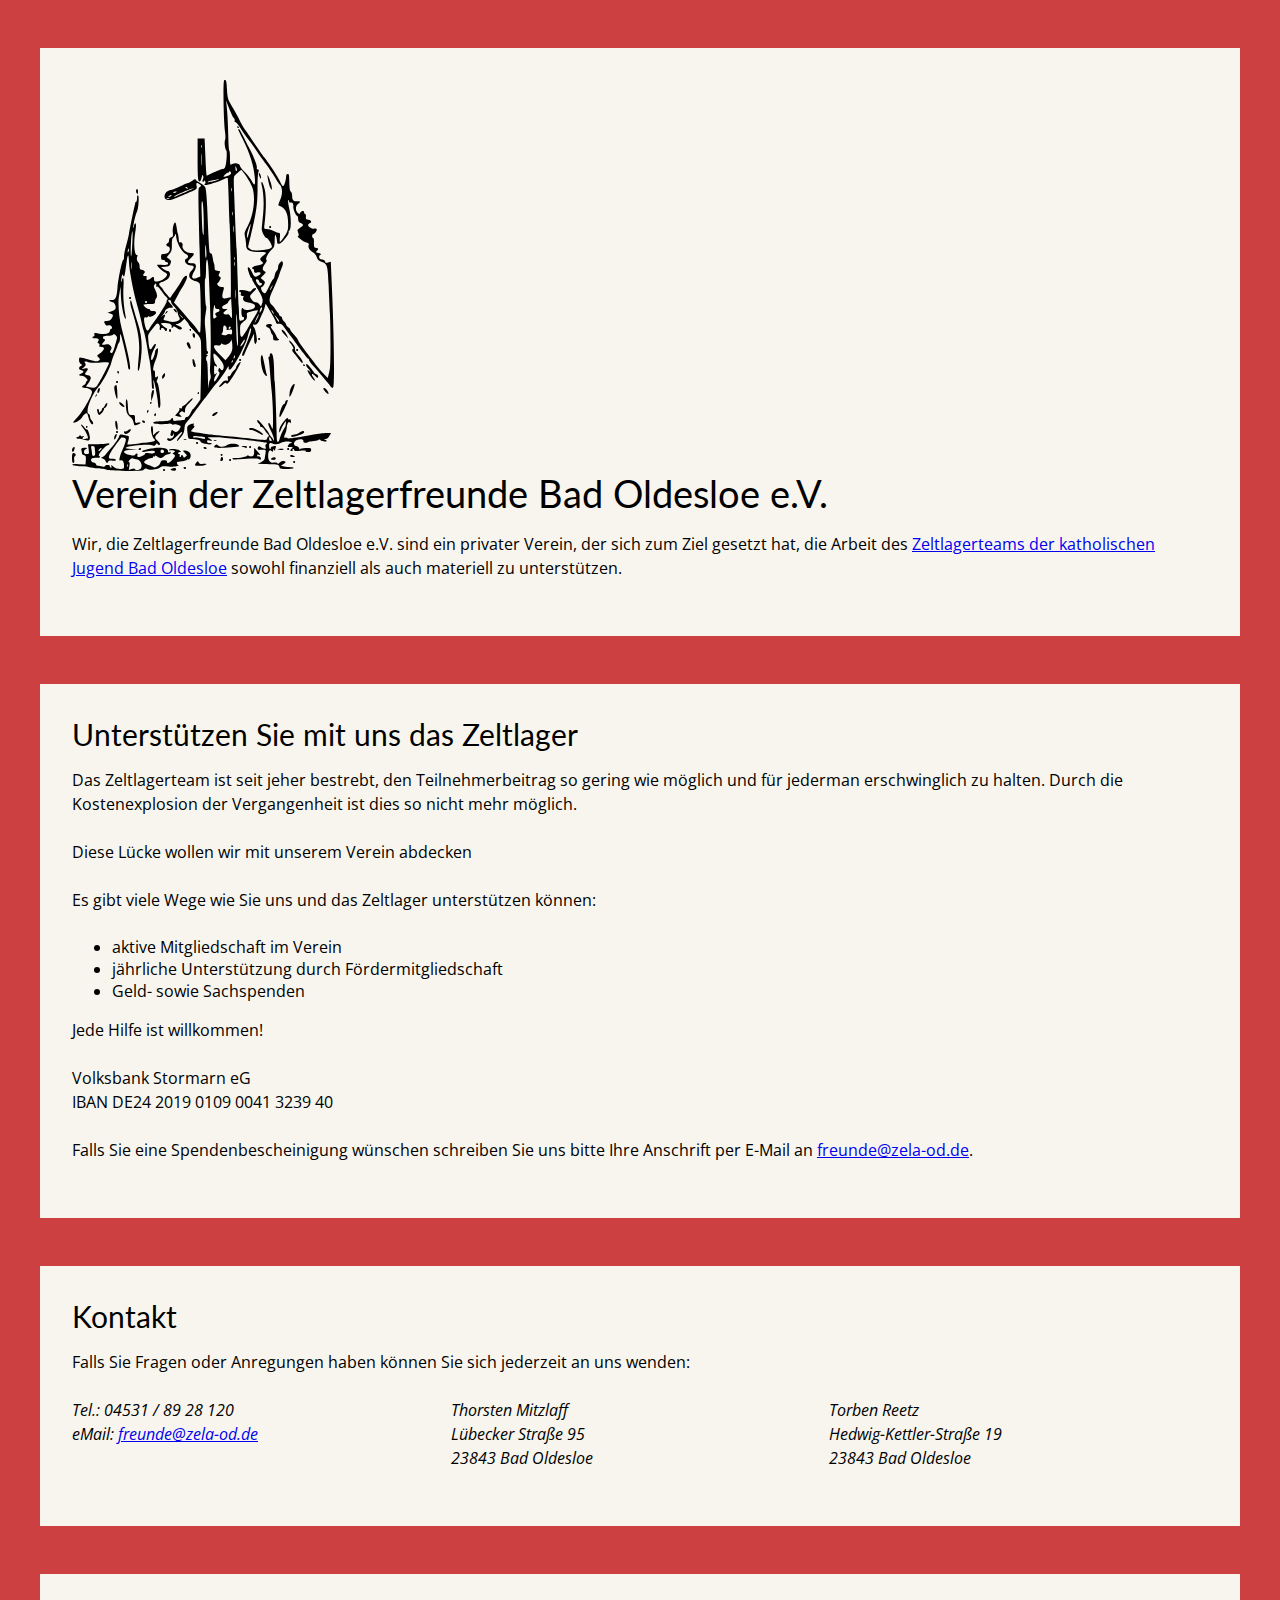
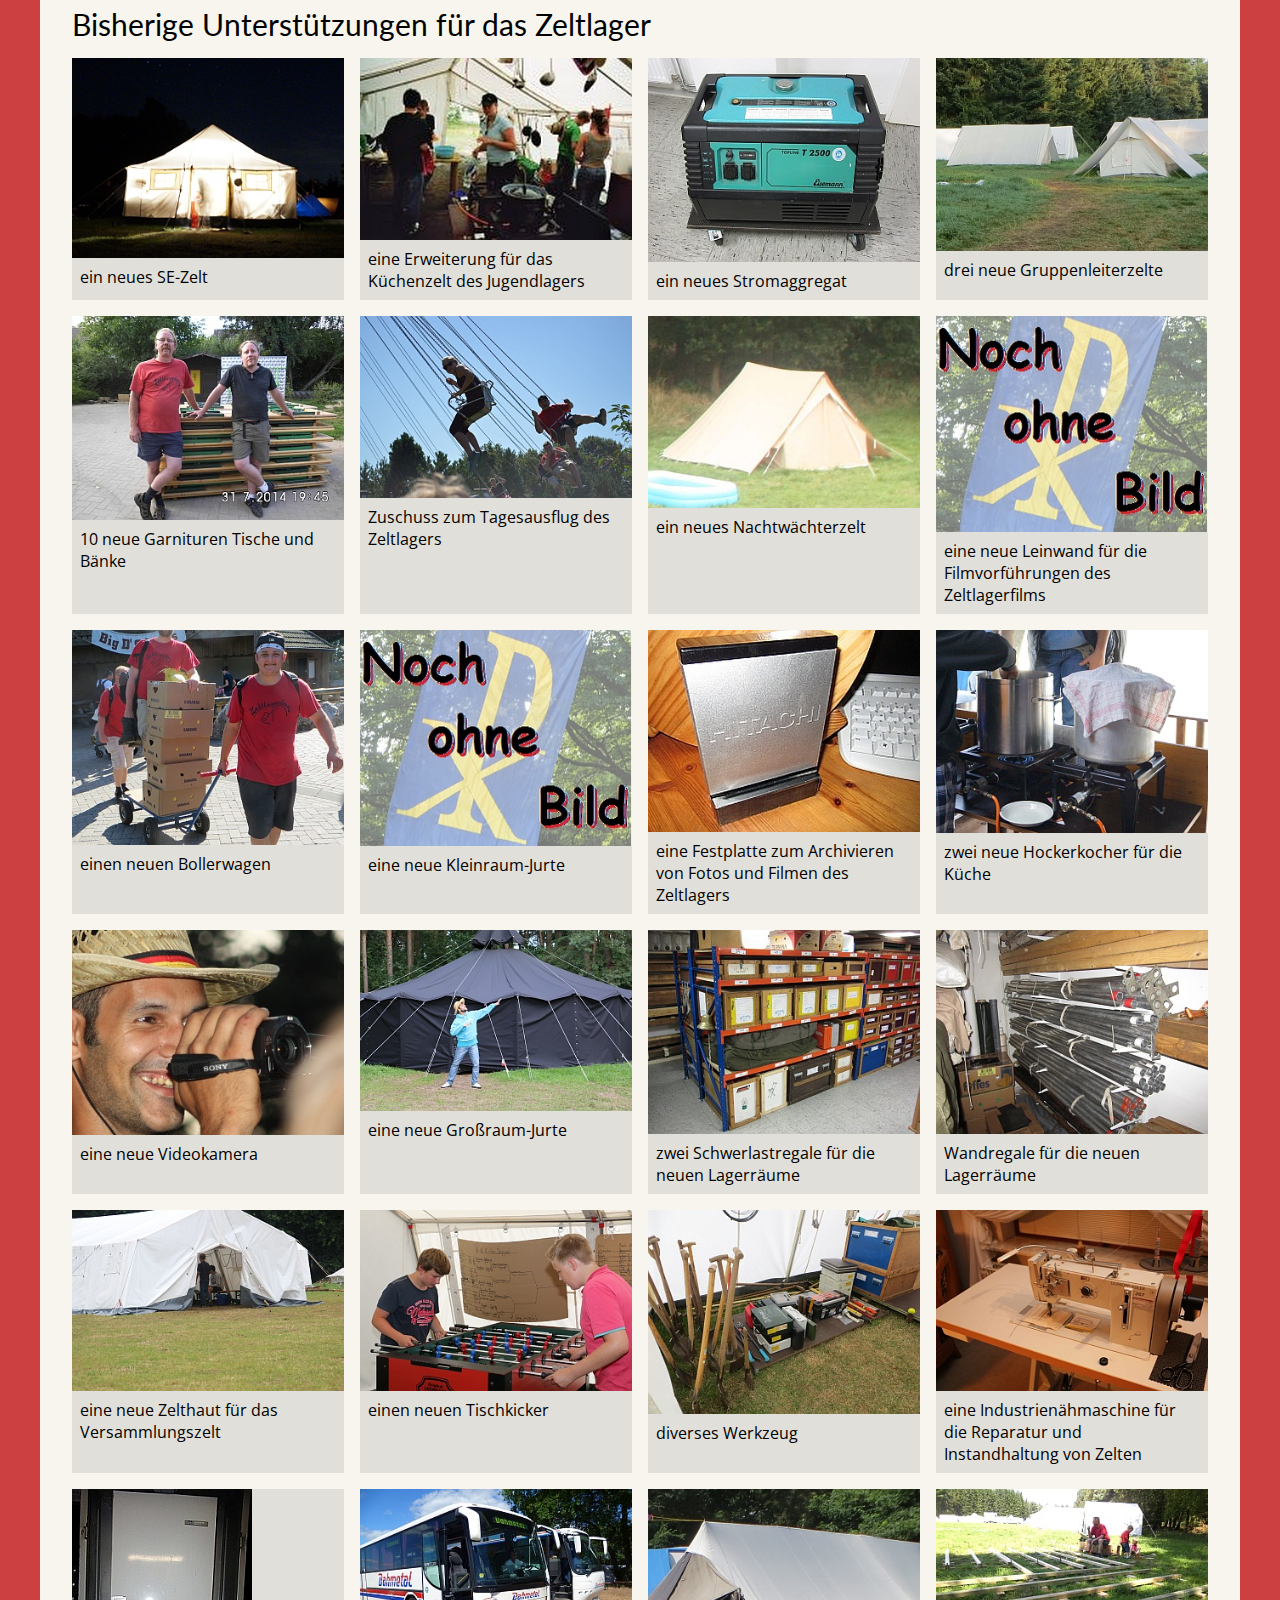
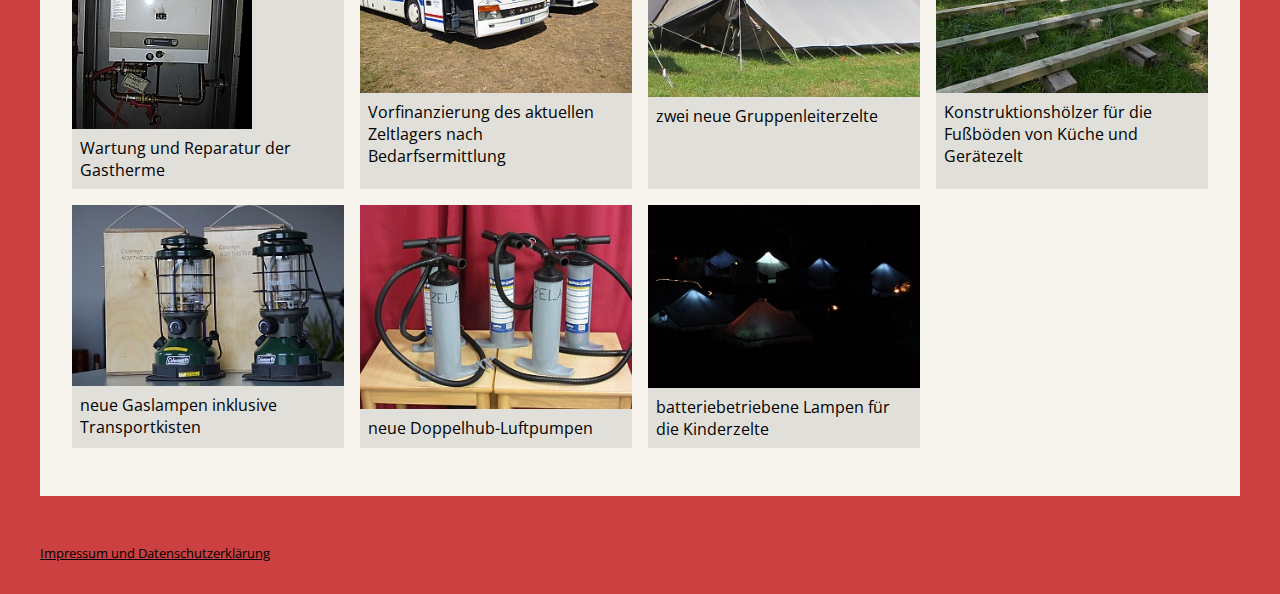
==== index.html @ 3a5fe78e "Replace impressum.php with styled html" ====
<html>
<head>
  <title>Verein der Zeltlagerfreunde</title>
  <meta charset="utf-8">
  <link rel="stylesheet" href="./styles.css">
</head>
<body>

<main>
  <header>
    <img src="logo.svg">

    <h1>Verein der Zeltlagerfreunde Bad Oldesloe e.V.</h1>

    <p>
      Wir, die Zeltlagerfreunde Bad Oldesloe e.V. sind ein privater Verein, der sich zum Ziel gesetzt hat,
      die Arbeit des <a href="https://www.zela-od.de">Zeltlagerteams der katholischen Jugend Bad Oldesloe</a>
      sowohl finanziell als auch materiell zu unterstützen.
    </p>
  </header>

  <section>
    <h2>Unterstützen Sie mit uns das Zeltlager</h2>
    <p>
      Das Zeltlagerteam ist seit jeher bestrebt, den Teilnehmerbeitrag so gering wie möglich und für jederman
      erschwinglich zu halten.
      Durch die Kostenexplosion der Vergangenheit ist dies so nicht mehr möglich.
    </p>
    <p>Diese Lücke wollen wir mit unserem Verein abdecken<p>
    <p>Es gibt viele Wege wie Sie uns und das Zeltlager unterstützen können:</p>
    <ul>
      <li>aktive Mitgliedschaft im Verein</li>
      <li>jährliche Unterstützung durch Fördermitgliedschaft</li>
      <li>Geld- sowie Sachspenden</li>
    </ul>
    <p>Jede Hilfe ist willkommen!</p>

    <p>
      Volksbank Stormarn eG<br>
      IBAN DE24 2019 0109 0041 3239 40
    </p>
    <p>
      Falls Sie eine Spendenbescheinigung wünschen schreiben Sie uns bitte Ihre Anschrift per E-Mail an
      <a href="mailto:freunde@zela-od.de">freunde@zela-od.de</a>.
    </p>
  </section>

  <section>
    <h2>Kontakt</h2>

    <p>Falls Sie Fragen oder Anregungen haben können Sie sich jederzeit an uns wenden:</p>

    <div class="kontakt">
      <address>
        Tel.: 04531 / 89 28 120<br>
        eMail: <a href="mailto:freunde@zela-od.de">freunde@zela-od.de</a>
      </address>

      <address>
        Thorsten Mitzlaff<br>
        Lübecker Straße 95<br>
        23843 Bad Oldesloe
      </address>

      <address>
        Torben Reetz<br>
        Hedwig-Kettler-Straße 19<br>
        23843 Bad Oldesloe
      </address>
    </div>
  </section>

  <section>
    <h2>Bisherige Unterstützungen für das Zeltlager</h2>

    <ul class="gallery">
      <li><img src="pics/sezelt.jpg"><figcaption>ein neues SE-Zelt</figcaption></li>
      <li><img src="pics/julakueche.jpg"><figcaption>eine Erweiterung für das Küchenzelt des Jugendlagers</figcaption></li>
      <li><img src="pics/moppel.jpg"><figcaption>ein neues Stromaggregat</figcaption></li>
      <li><img src="pics/teamerzelte.jpg"><figcaption>drei neue Gruppenleiterzelte</figcaption></li>
      <li><img src="pics/festzeltgarnituren.jpg"><figcaption>10 neue Garnituren Tische und Bänke</figcaption></li>
      <li><img src="pics/tagesausflug.jpg"><figcaption>Zuschuss zum Tagesausflug des Zeltlagers</figcaption></li>
      <li><img src="pics/loire.jpg"><figcaption>ein neues Nachtwächterzelt</figcaption></li>
      <li><img src="pics/ohnebild.jpg"><figcaption>eine neue Leinwand für die Filmvorführungen des Zeltlagerfilms</figcaption></li>
      <li><img src="pics/bollerwagen.jpg"><figcaption>einen neuen Bollerwagen</figcaption></li>
      <li><img src="pics/ohnebild.jpg"><figcaption>eine neue Kleinraum-Jurte</figcaption></li>
      <li><img src="pics/festplatte.jpg"><figcaption>eine Festplatte zum Archivieren von Fotos und Filmen des Zeltlagers</figcaption></li>
      <li><img src="pics/hockerkocher.jpg"><figcaption>zwei neue Hockerkocher für die Küche</figcaption></li>
      <li><img src="pics/videokamera.jpg"><figcaption>eine neue Videokamera</figcaption></li>
      <li><img src="pics/GRJ.jpg"><figcaption>eine neue Großraum-Jurte</figcaption></li>
      <li><img src="pics/schwerlastregal.jpg"><figcaption>zwei Schwerlastregale für die neuen Lagerräume</figcaption></li>
      <li><img src="pics/wandregal.jpg"><figcaption>Wandregale für die neuen Lagerräume</figcaption></li>
      <li><img src="pics/versammlungszelt.jpg"><figcaption>eine neue Zelthaut für das Versammlungszelt</figcaption></li>
      <li><img src="pics/kicker.jpg"><figcaption>einen neuen Tischkicker</figcaption></li>
      <li><img src="pics/werkzeug.jpg"><figcaption>diverses Werkzeug</figcaption></li>
      <li><img src="pics/naehmaschine.jpg"><figcaption>eine Industrienähmaschine für die Reparatur und Instandhaltung von Zelten</figcaption></li>
      <li><img src="pics/therme.jpg"><figcaption>Wartung und Reparatur der Gastherme</figcaption></li>
      <li><img src="pics/finanzierung.jpg"><figcaption>Vorfinanzierung des aktuellen Zeltlagers nach Bedarfsermittlung</figcaption></li>
      <li><img src="pics/teamerzelte2.jpg"><figcaption>zwei neue Gruppenleiterzelte</figcaption></li>
      <li><img src="pics/kanthoelzer.jpg"><figcaption>Konstruktionshölzer für die Fußböden von Küche und Gerätezelt</figcaption></li>
      <li><img src="pics/northstar.jpg"><figcaption>neue Gaslampen inklusive Transportkisten</figcaption></li>
      <li><img src="pics/doppelhub.jpg"><figcaption>neue Doppelhub-Luftpumpen</figcaption></li>
      <li><img src="pics/nacht.jpg"><figcaption>batteriebetriebene Lampen für die Kinderzelte</figcaption></li>
    </ul>
  </section>
</main>

<footer>
  <small>
    <a href="impressum.html">Impressum und Datenschutzerklärung</a>
  </small>
</footer>
</body>
</html>
---- styles.css ----
@import url('https://fonts.googleapis.com/css2?family=Lato&family=Open+Sans&display=swap');

:root {
  --BASE-FONT-MEASURE: 16;
  --BASE-FONT-PX: calc(var(--BASE-FONT-MEASURE) * 1px);
  --BASE-FONT-REM: 1rem;
  --MAX-SITE-WIDTH: 1200;
  --MAX-SITE-WIDTH-REM: calc((var(--MAX-SITE-WIDTH) / var(--BASE-FONT-MEASURE)) * 1rem);
}

html {
  font-size: var(--BASE-FONT-PX);
}

body {
  font-family: 'Open Sans', sans-serif;
  font-size: var(--BASE-FONT-REM);
  max-width: var(--MAX-SITE-WIDTH-REM);
  margin: 0 auto;
  padding: 0 1rem;
  background-color: #cc4041;
  margin-top: 3rem;
}

main {
  margin-bottom: 3rem;
}

h1 {
  font-family: Lato, sans-serif;
  font-size: calc((38 / var(--BASE-FONT-MEASURE)) * 1rem);
  margin-top: 0;
  margin-bottom: 1rem;
  line-height: 1.2;
  font-weight: 400;
}

h2 {
  font-family: Lato, sans-serif;
  font-size: calc((30 / var(--BASE-FONT-MEASURE)) * 1rem);
  margin-top: 0;
  margin-bottom: 1rem;
  line-height: 1.2;
  font-weight: 400;
}

h3 {
  font-family: Lato, sans-serif;
  font-size: calc((26 / var(--BASE-FONT-MEASURE)) * 1rem);
  margin-top: 0;
  margin-bottom: 1rem;
  line-height: 1.2;
  font-weight: 400;
}

h4 {
  font-family: Lato, sans-serif;
  font-size: calc((22 / var(--BASE-FONT-MEASURE)) * 1rem);
  margin-top: 0;
  margin-bottom: 1rem;
  line-height: 1.2;
  font-weight: 400;
}

h5 {
  font-family: Lato, sans-serif;
  font-size: calc((18 / var(--BASE-FONT-MEASURE)) * 1rem);
  margin-top: 0;
  margin-bottom: 1rem;
  line-height: 1.2;
  font-weight: 400;
}

h6 {
  font-family: Lato, sans-serif;
  font-size: var(--BASE-FONT-REM);
  margin-top: 0;
  margin-bottom: 1rem;
  line-height: 1.2;
  font-weight: 400;
}

p {
  margin-bottom: 1.5rem;
  line-height: 1.5rem;
}

address {
  margin-bottom: 1.5rem;
  line-height: 1.5rem;
}

header {
  background-color: #f7f5ee;
  padding: 2rem;
  margin-top: 3rem;
  margin-bottom: 3rem;
}

section {
  background-color: #f7f5ee;
  padding: 2rem;
  margin-bottom: 3rem;
}

.kontakt {
  display: grid;
  grid-template-columns: repeat(auto-fit, minmax(240px, 1fr));
}

footer {
  margin-bottom: 2rem;
}

footer a {
  color: black;
}

.gallery {
  display: grid;
  grid-template-columns: repeat(auto-fit, minmax(240px, 1fr));
  gap: 1rem;
  padding: 0;
}

.gallery li {
  max-width: 320px;
  list-style: none;
  background-color: #e0dfd9;
}

.gallery img {
  max-width: 100%;
}

.gallery figcaption {
  padding: 0.5rem;
}
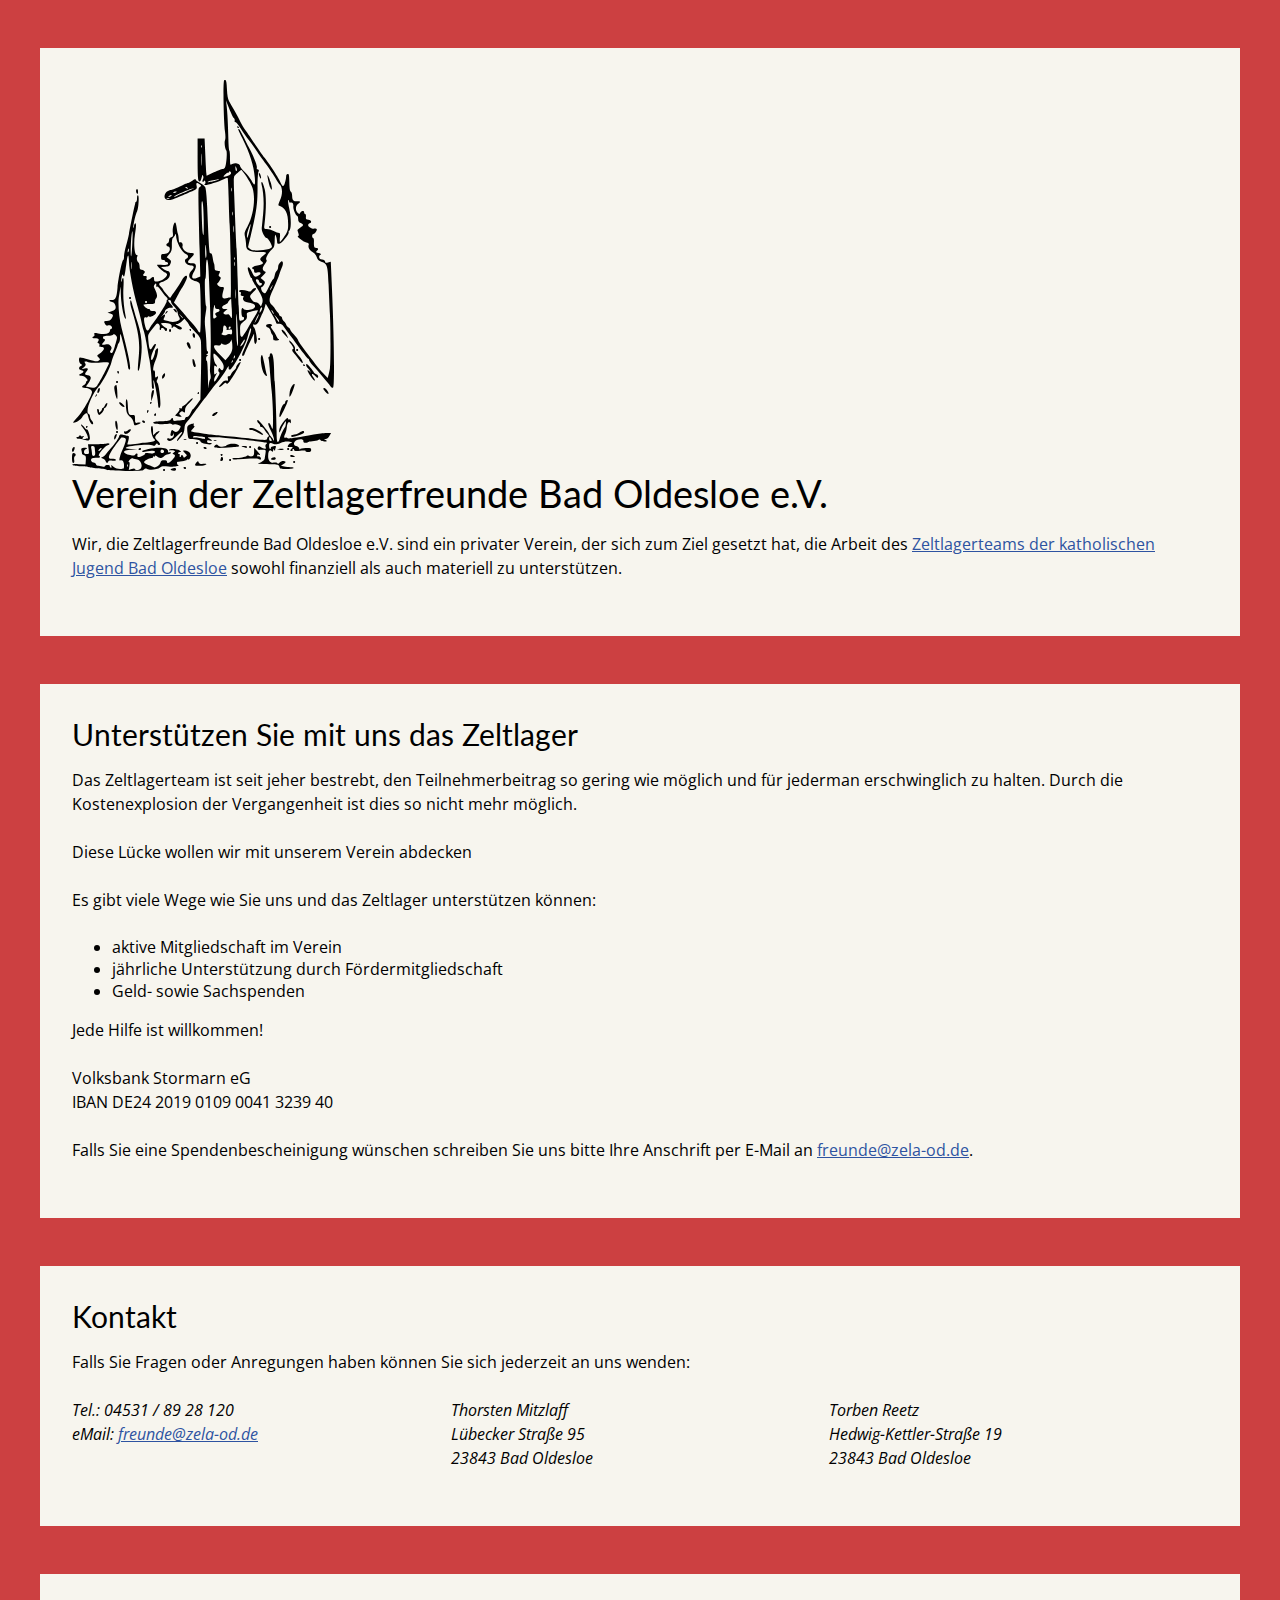
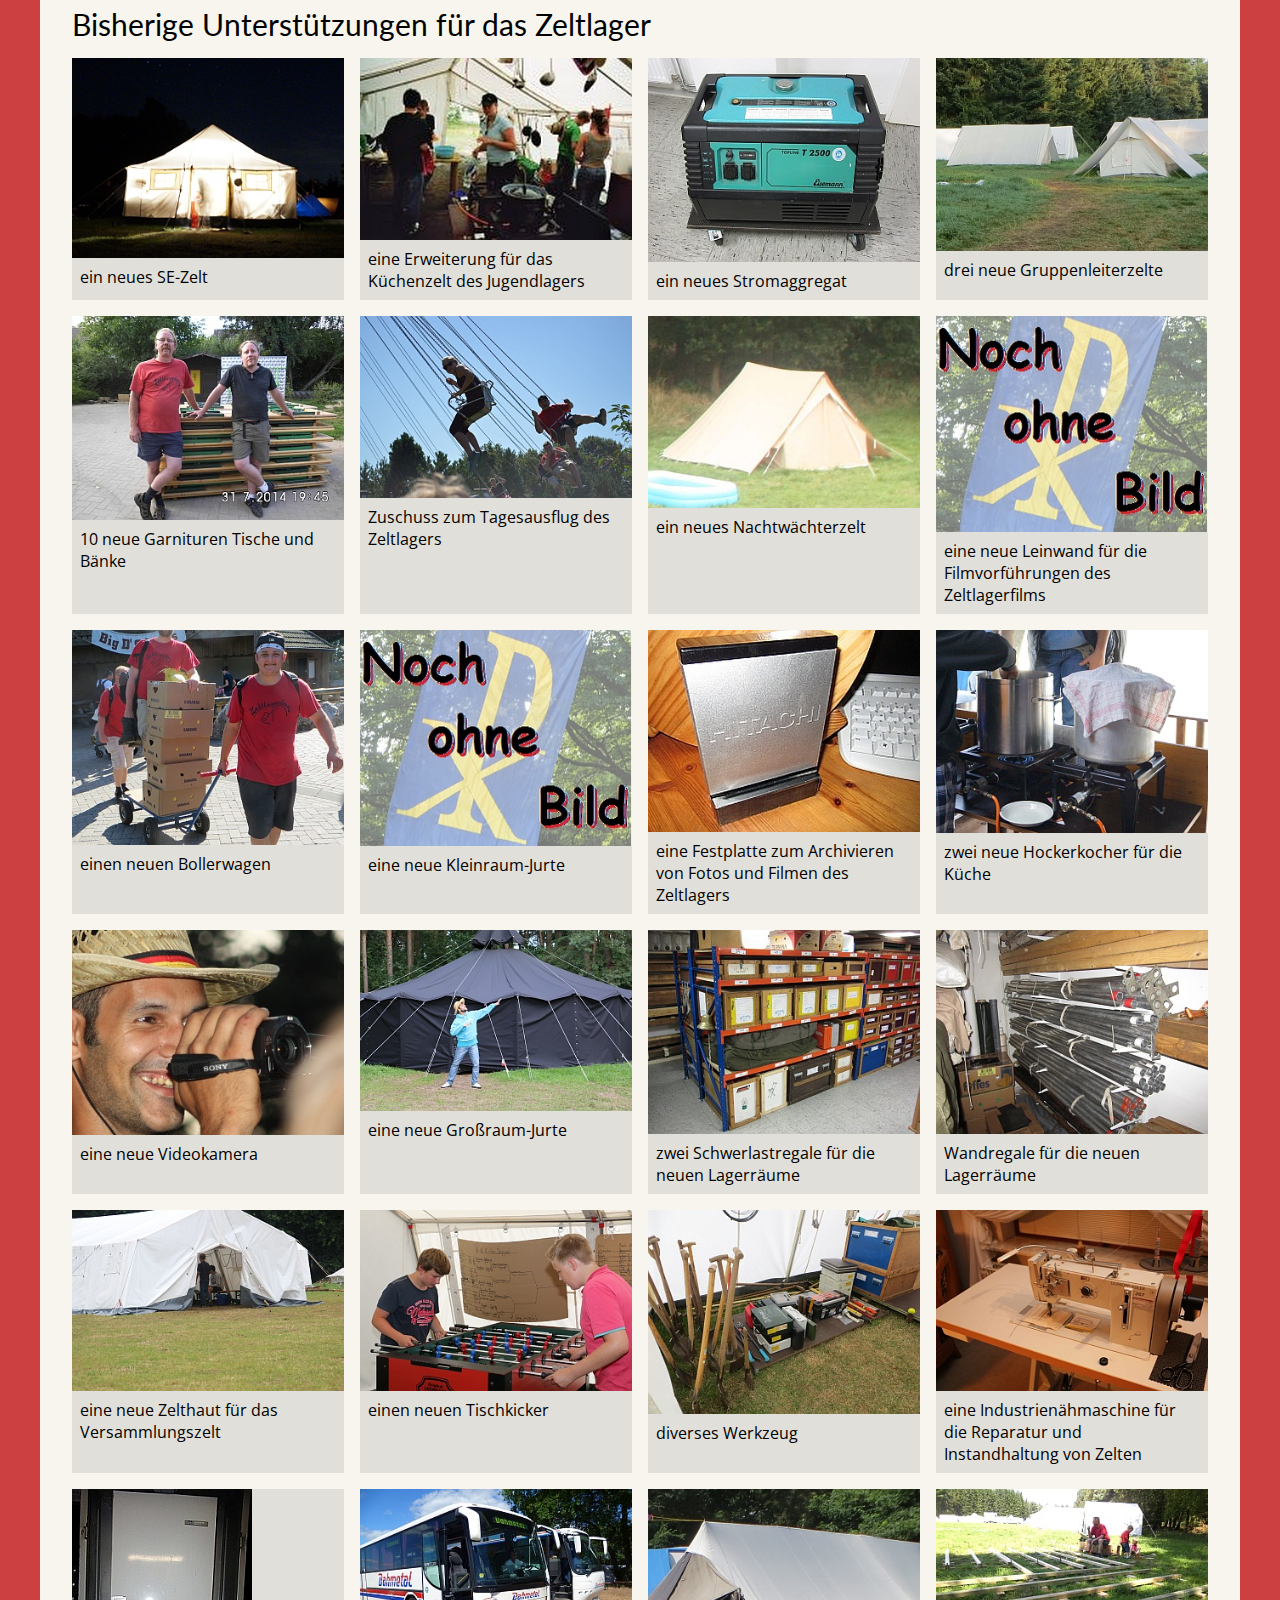
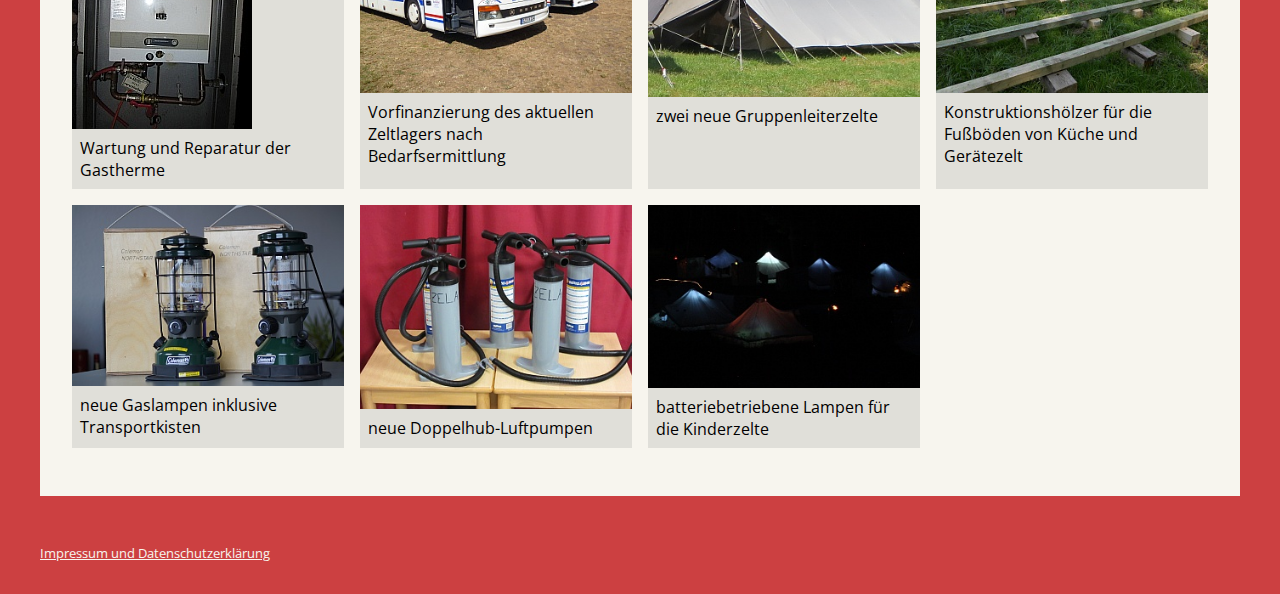
==== commit 9f66a573: "address accessibility issues" ====
--- a/index.html
+++ b/index.html
@@ -1,4 +1,4 @@
-<html>
+<html lang="de">
 <head>
   <title>Verein der Zeltlagerfreunde</title>
   <meta charset="utf-8">
@@ -8,7 +8,7 @@
 
 <main>
   <header>
-    <img src="logo.svg">
+    <img src="logo.svg" alt="Zeichnung eines Zeltlagers mit Kreuz">
 
     <h1>Verein der Zeltlagerfreunde Bad Oldesloe e.V.</h1>
 
--- a/styles.css
+++ b/styles.css
@@ -85,6 +85,10 @@
   line-height: 1.5rem;
 }
 
+a {
+  color: #2e53a1;
+}
+
 address {
   margin-bottom: 1.5rem;
   line-height: 1.5rem;
@@ -113,7 +117,7 @@
 }
 
 footer a {
-  color: black;
+  color: #f7f5ee;
 }
 
 .gallery {
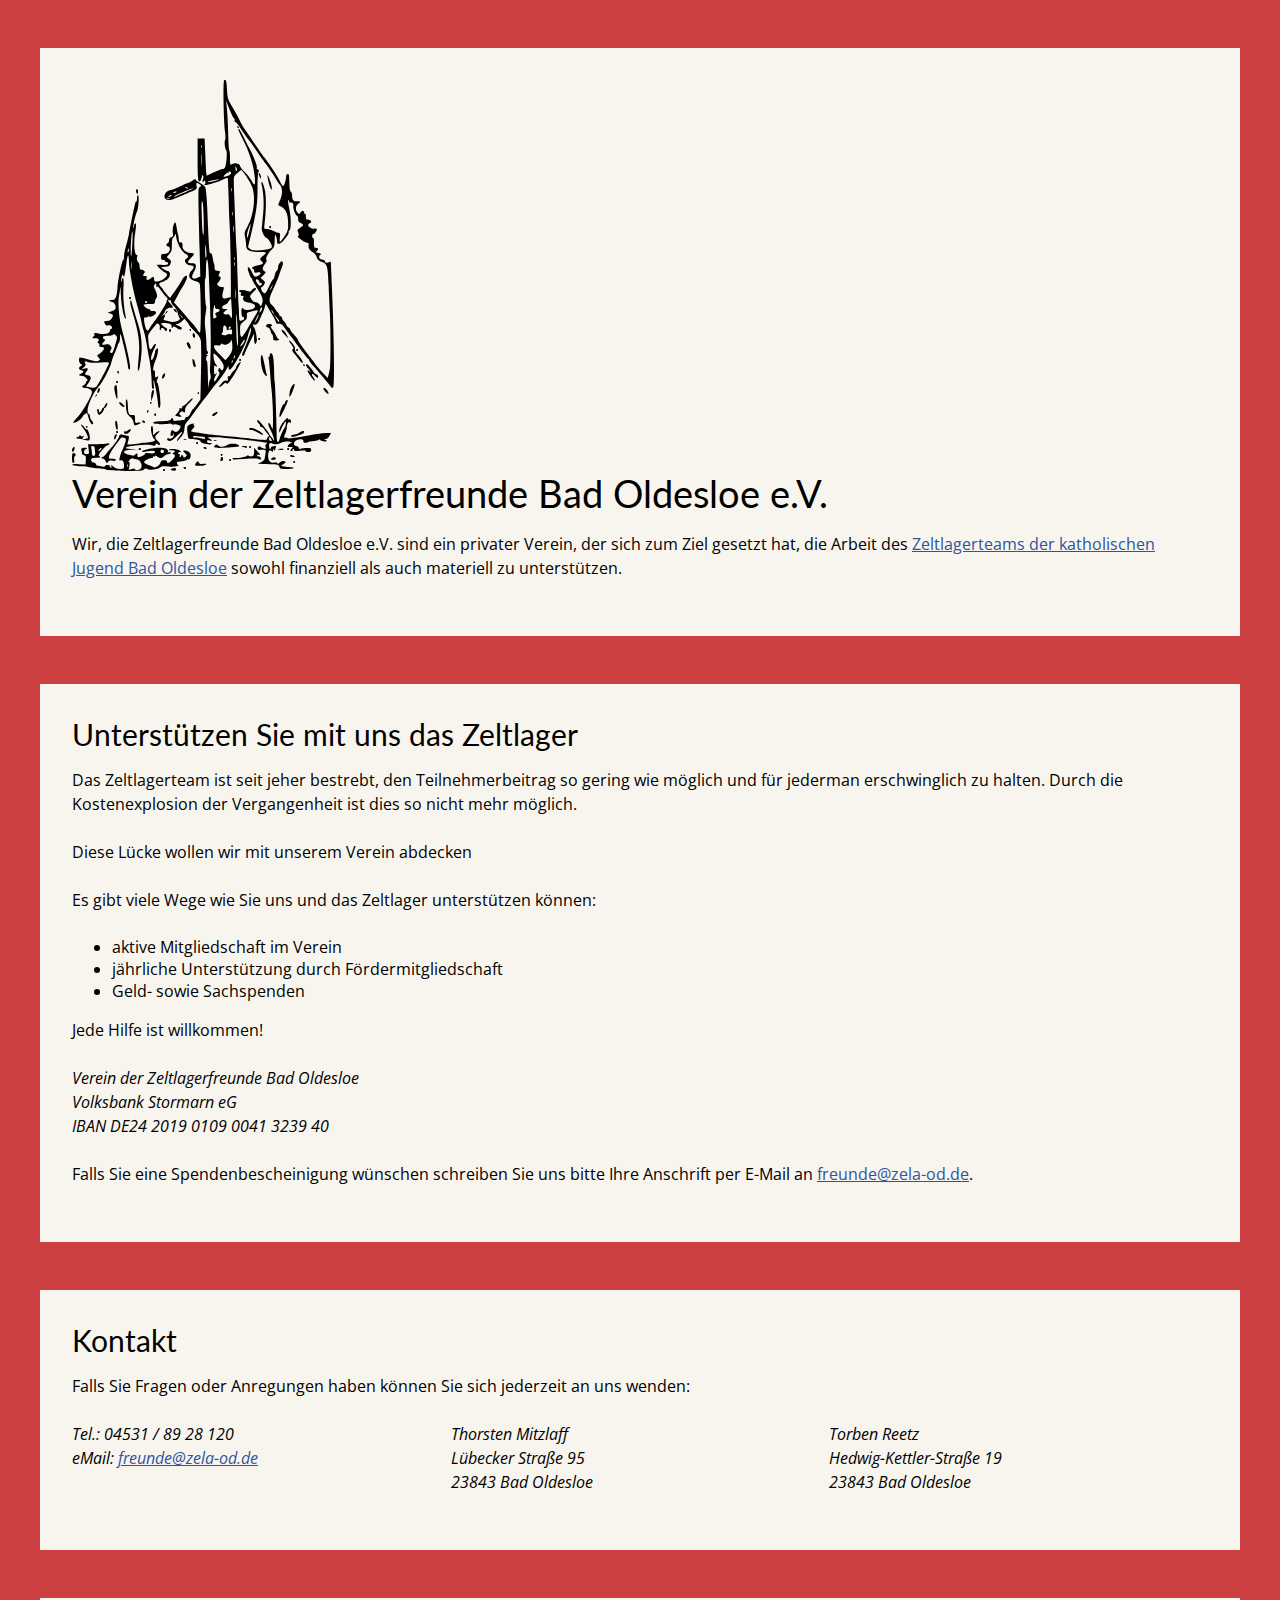
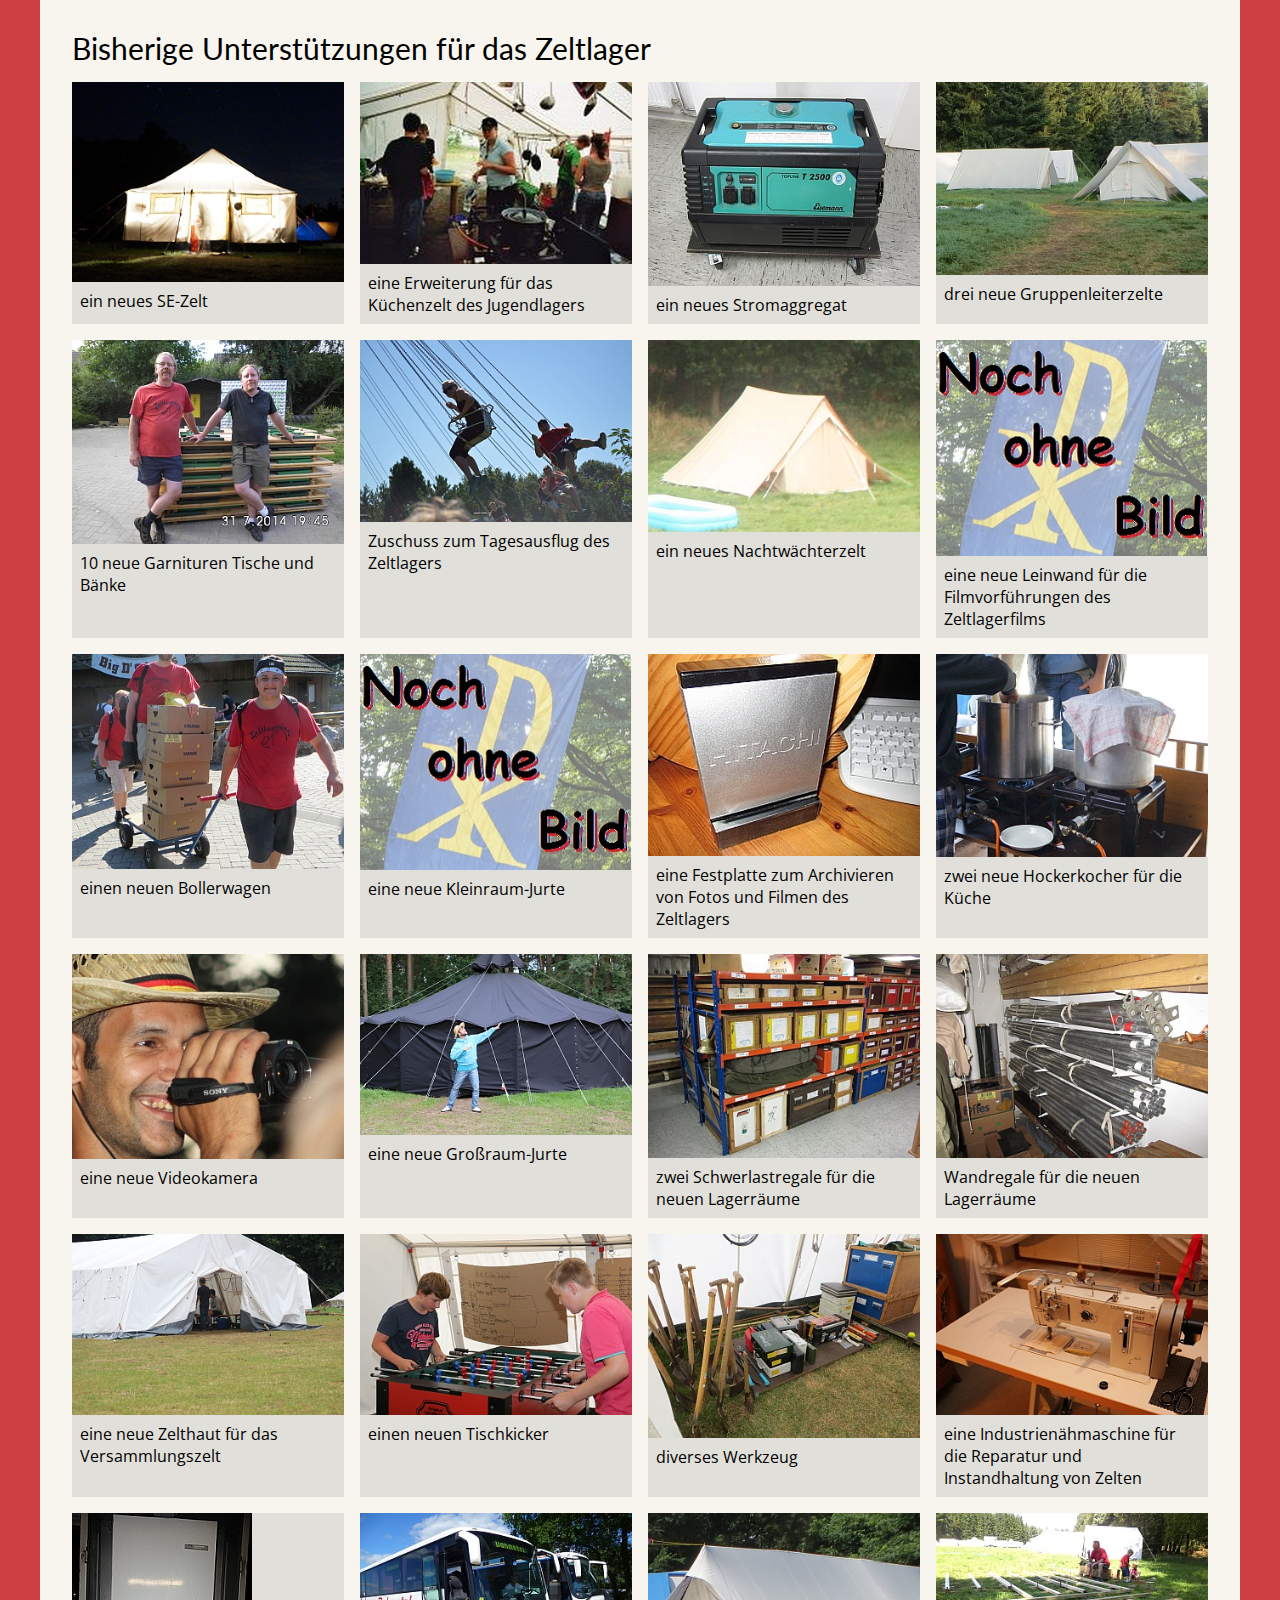
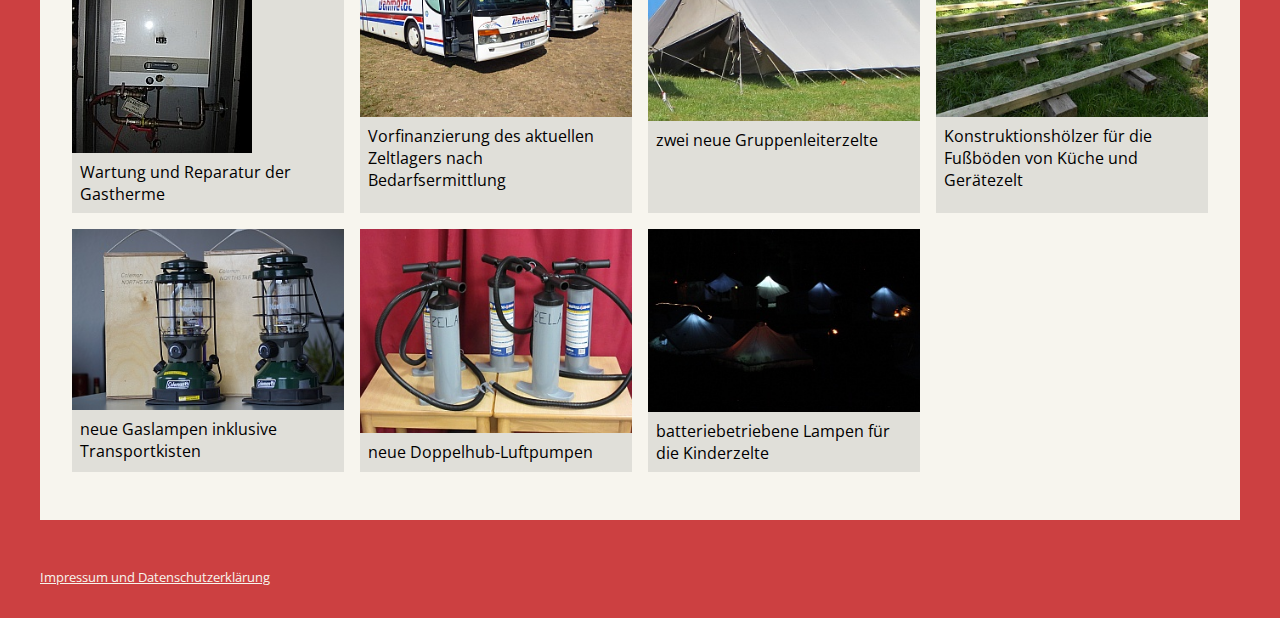
==== commit 7aad0336: "Name für Kontoverbindung" ====
--- a/index.html
+++ b/index.html
@@ -35,10 +35,11 @@
     </ul>
     <p>Jede Hilfe ist willkommen!</p>
 
-    <p>
+    <address>
+      Verein der Zeltlagerfreunde Bad Oldesloe<br>
       Volksbank Stormarn eG<br>
       IBAN DE24 2019 0109 0041 3239 40
-    </p>
+    </address>
     <p>
       Falls Sie eine Spendenbescheinigung wünschen schreiben Sie uns bitte Ihre Anschrift per E-Mail an
       <a href="mailto:freunde@zela-od.de">freunde@zela-od.de</a>.
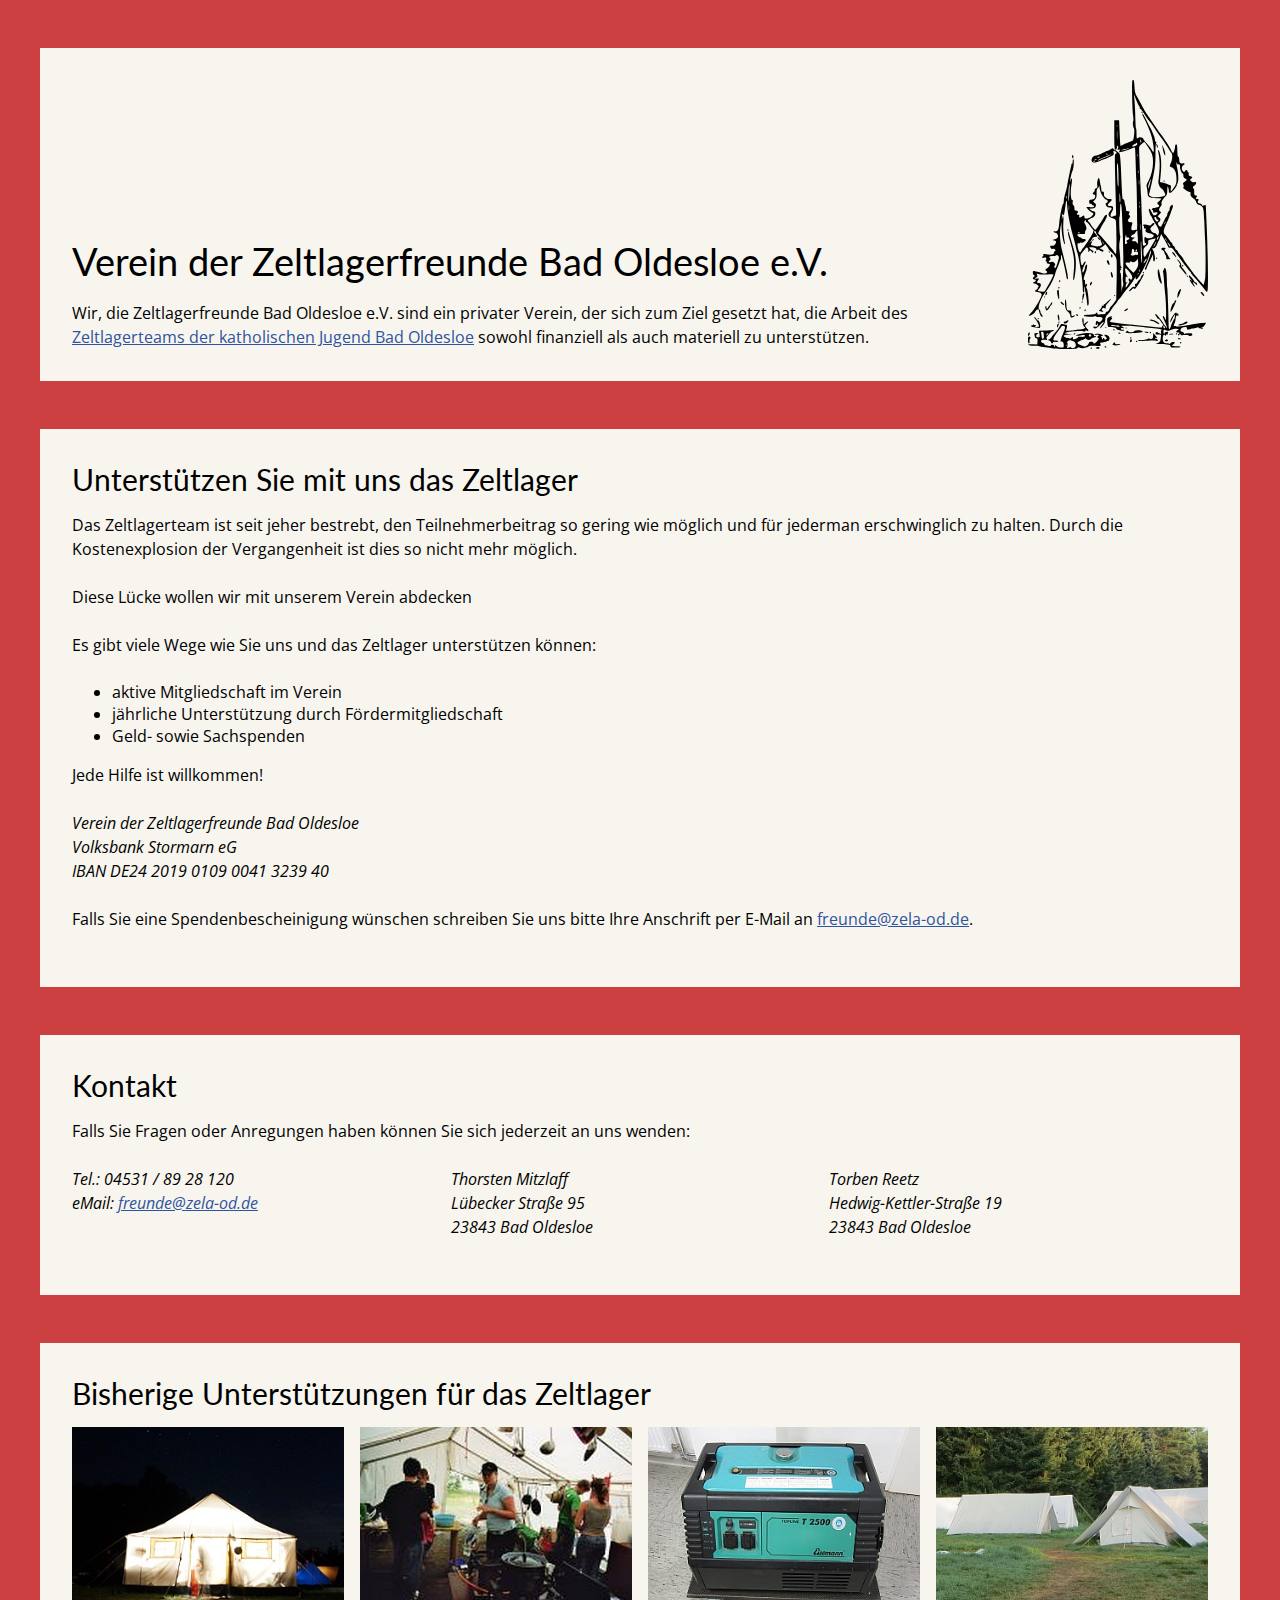
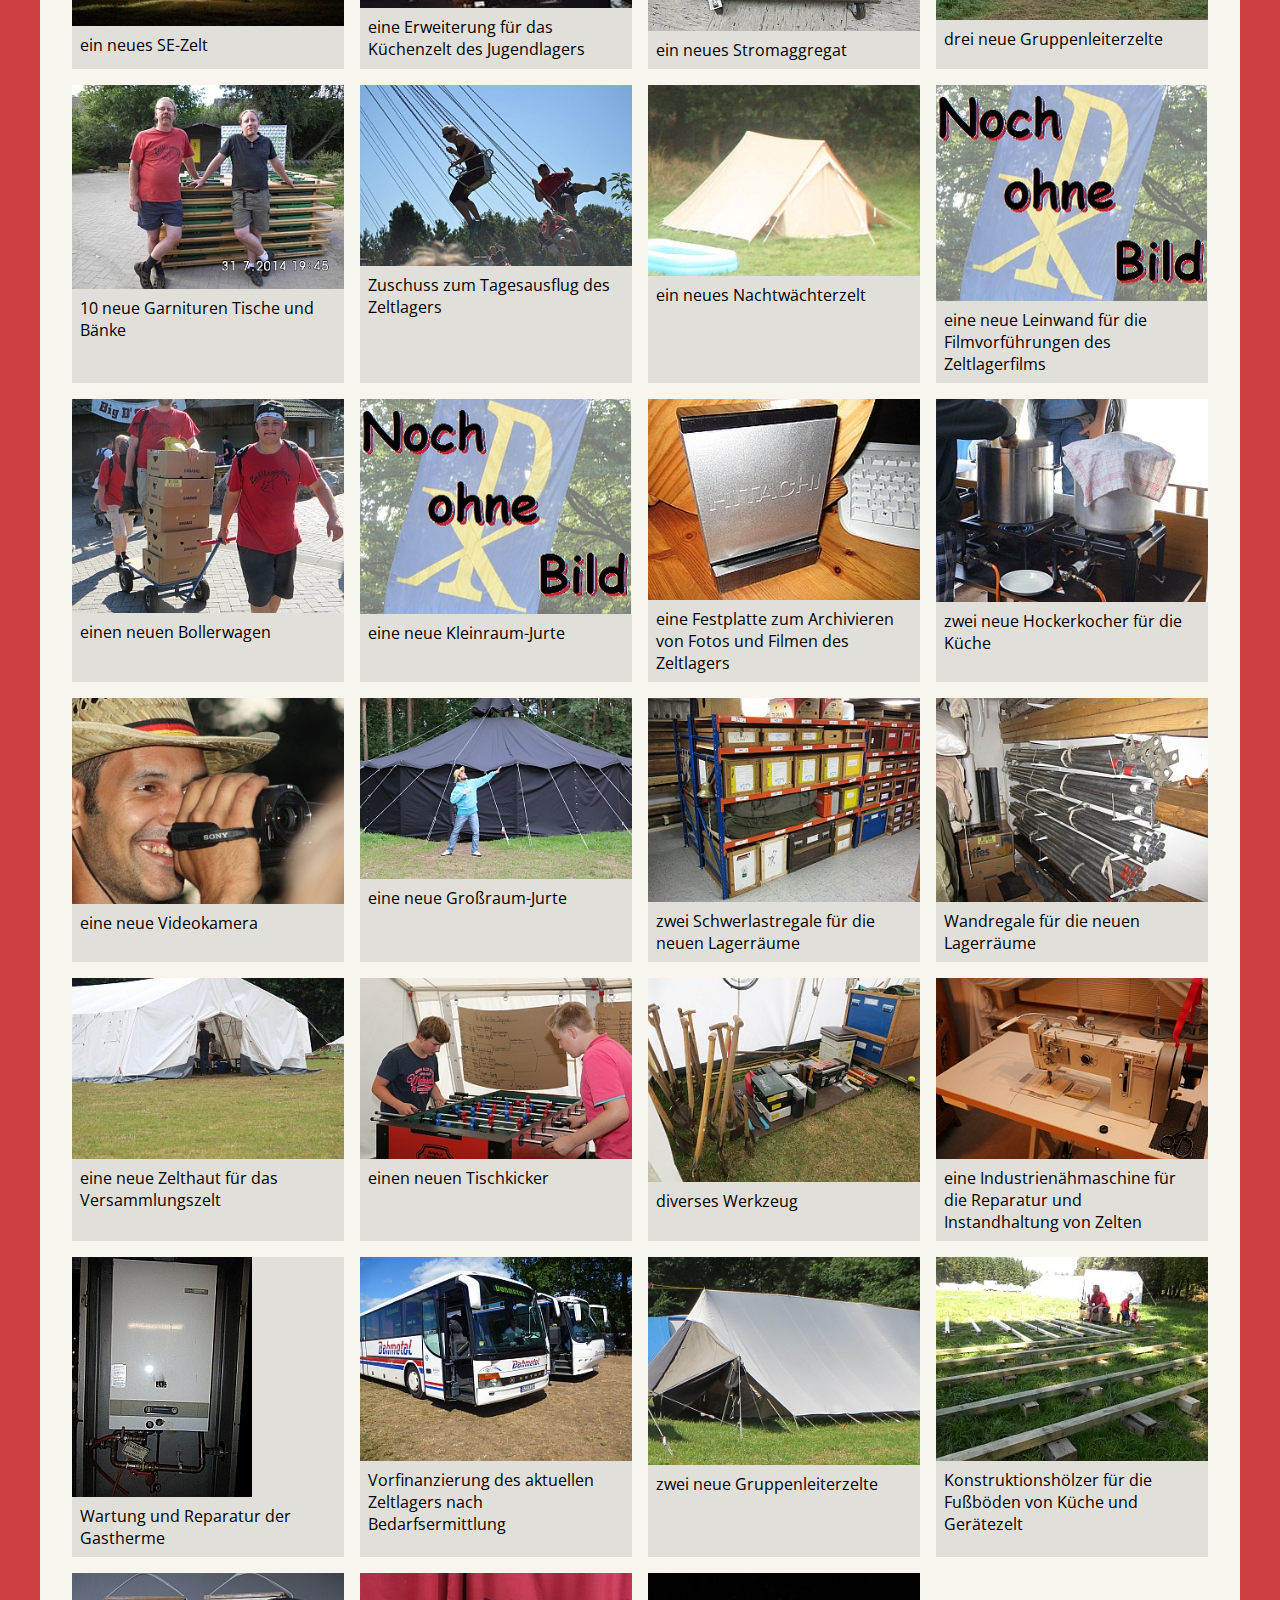
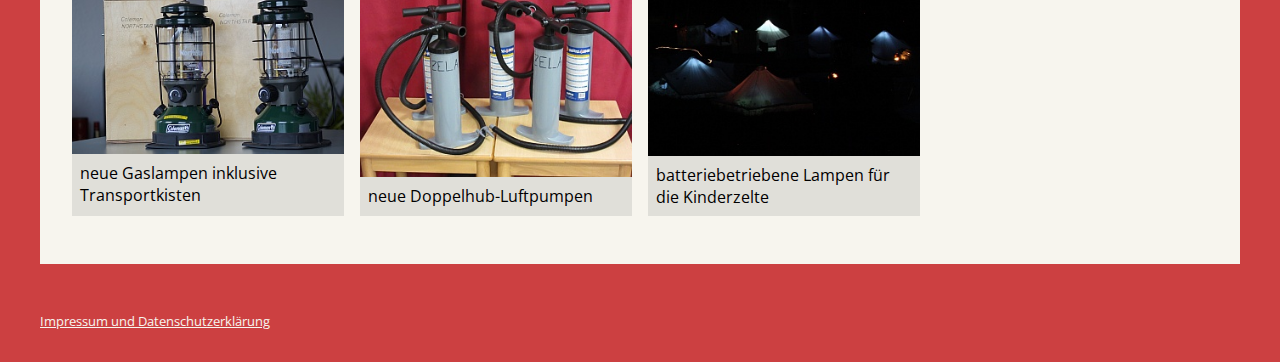
==== commit afbc81ab: "style header to arrange text and logo" ====
--- a/index.html
+++ b/index.html
@@ -8,8 +8,8 @@
 
 <main>
   <header>
-    <img src="logo.svg" alt="Zeichnung eines Zeltlagers mit Kreuz">
 
+    <div>
     <h1>Verein der Zeltlagerfreunde Bad Oldesloe e.V.</h1>
 
     <p>
@@ -17,6 +17,9 @@
       die Arbeit des <a href="https://www.zela-od.de">Zeltlagerteams der katholischen Jugend Bad Oldesloe</a>
       sowohl finanziell als auch materiell zu unterstützen.
     </p>
+
+    </div>
+    <img src="logo.svg" alt="Zeichnung eines Zeltlagers mit Kreuz">
   </header>
 
   <section>
--- a/styles.css
+++ b/styles.css
@@ -97,8 +97,32 @@
 header {
   background-color: #f7f5ee;
   padding: 2rem;
-  margin-top: 3rem;
   margin-bottom: 3rem;
+  display: flex;
+}
+
+header img {
+  height: 100%;
+  max-height: 30vh;
+  min-width: 20vh;
+  margin-left: 2rem;
+}
+
+@media (max-width: 625px) {
+  header img {
+    visibility: hidden;
+    width: 0;
+    min-width: 0;
+    height: 0;
+  }
+}
+
+header div {
+  align-self: end;
+}
+
+header p {
+  margin: 0;
 }
 
 section {
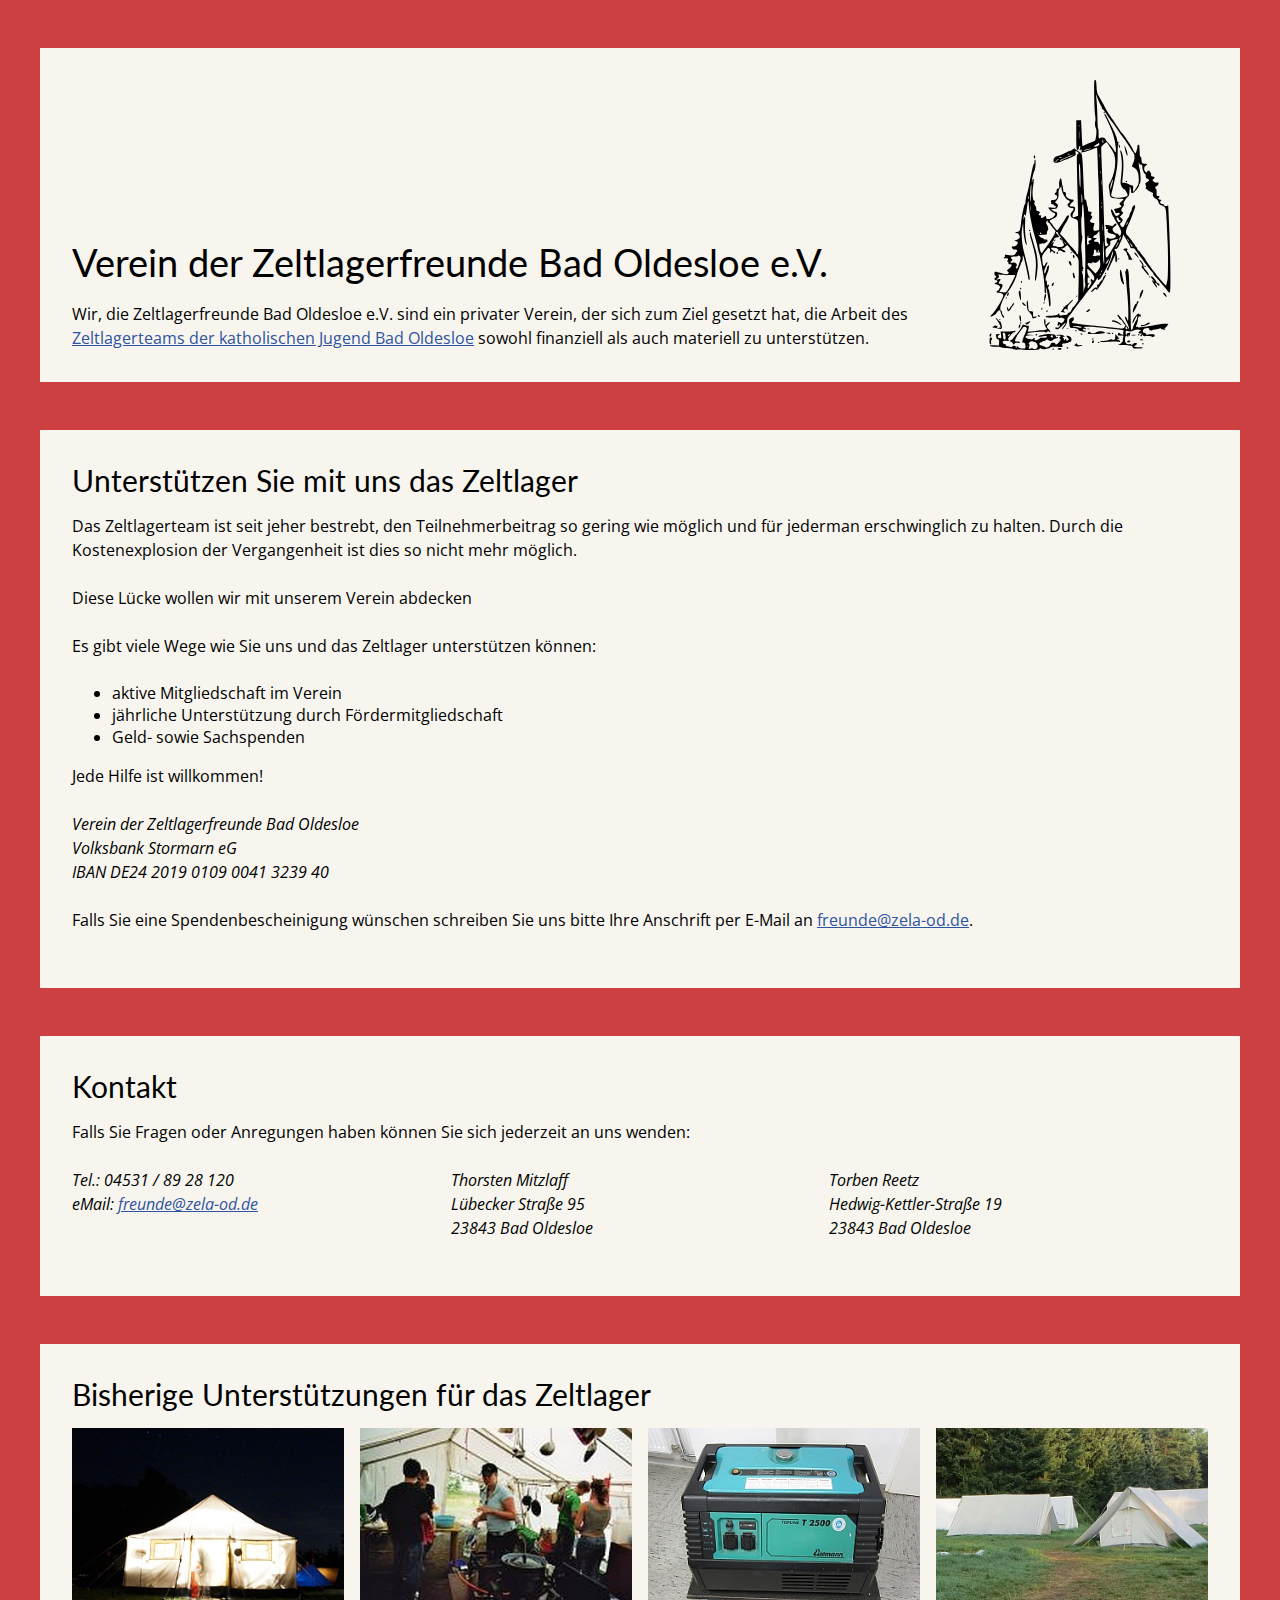
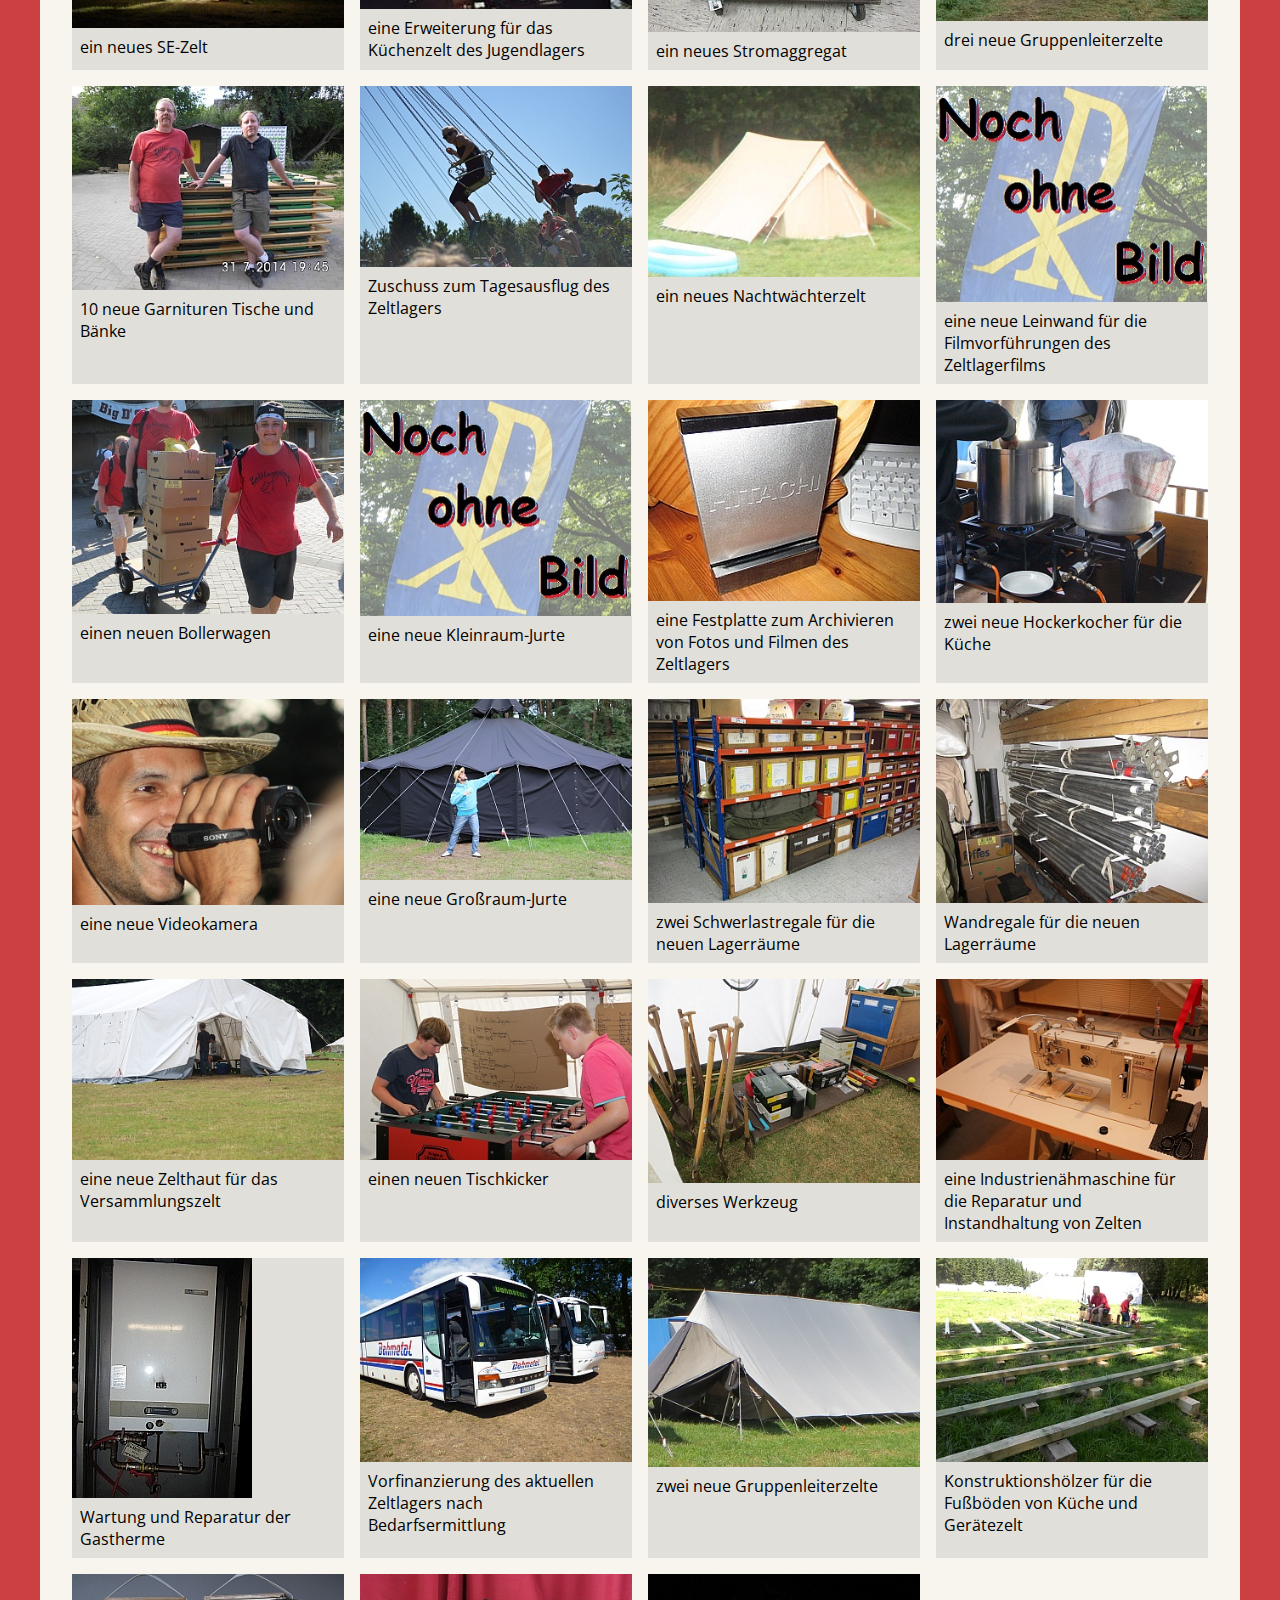
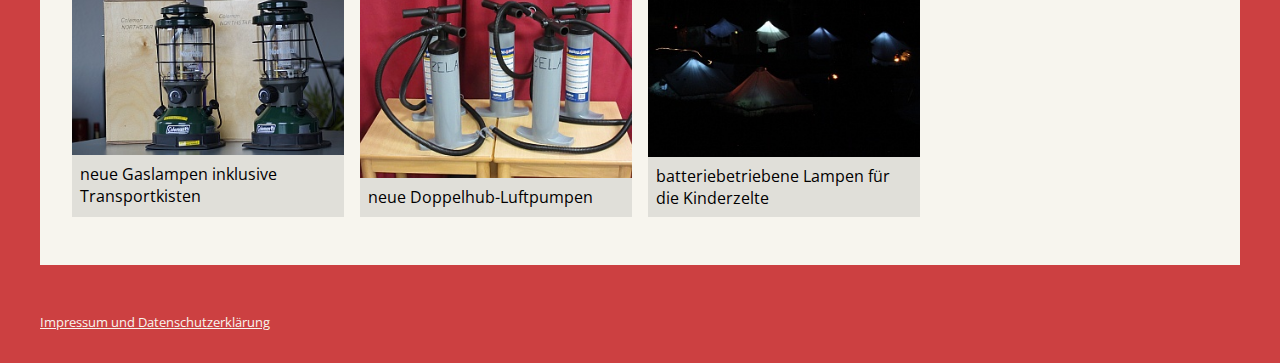
==== commit 373d01af: "use grid to make header adaptive" ====
--- a/index.html
+++ b/index.html
@@ -8,8 +8,6 @@
 
 <main>
   <header>
-
-    <div>
     <h1>Verein der Zeltlagerfreunde Bad Oldesloe e.V.</h1>
 
     <p>
@@ -18,7 +16,6 @@
       sowohl finanziell als auch materiell zu unterstützen.
     </p>
 
-    </div>
     <img src="logo.svg" alt="Zeichnung eines Zeltlagers mit Kreuz">
   </header>
 
--- a/styles.css
+++ b/styles.css
@@ -98,22 +98,56 @@
   background-color: #f7f5ee;
   padding: 2rem;
   margin-bottom: 3rem;
-  display: flex;
+  display: grid;
+  grid-template-columns: 1fr minmax(20vw, 200px);
+  grid-template-rows: 1fr max-content;
+  column-gap: 2rem;
 }
 
 header img {
   height: 100%;
   max-height: 30vh;
-  min-width: 20vh;
-  margin-left: 2rem;
-}
-
-@media (max-width: 625px) {
+  min-width: 20vw;
+  max-width: 100%;
+  grid-row: 1 / 3;
+  grid-column: 2 / 3;
+}
+
+header h1 {
+  align-self: end;
+}
+
+header p {
+  grid-column: 1 / 2;
+}
+
+@media screen and (max-width: 625px) {
+  header {
+    grid-template-columns: minmax(15vw, 30vw) 1fr;
+    row-gap: 1rem;
+  }
+
+  header h1 {
+    grid-column: 2 / 3;
+    margin: 0;
+    font-size: calc((38 / var(--BASE-FONT-MEASURE)) * 1rem * 0.8);
+  }
+
+  header p {
+    grid-column: 1 / 3;
+  }
+
   header img {
-    visibility: hidden;
-    width: 0;
-    min-width: 0;
-    height: 0;
+  height: 100%;
+  max-height: 30vh;
+  grid-column: 1 / 2;
+  grid-row: 1 / 2;
+  }
+}
+
+@media screen and (max-width: 430px) {
+  header h1 {
+    font-size: calc((38 / var(--BASE-FONT-MEASURE)) * 1rem * 0.5);
   }
 }
 
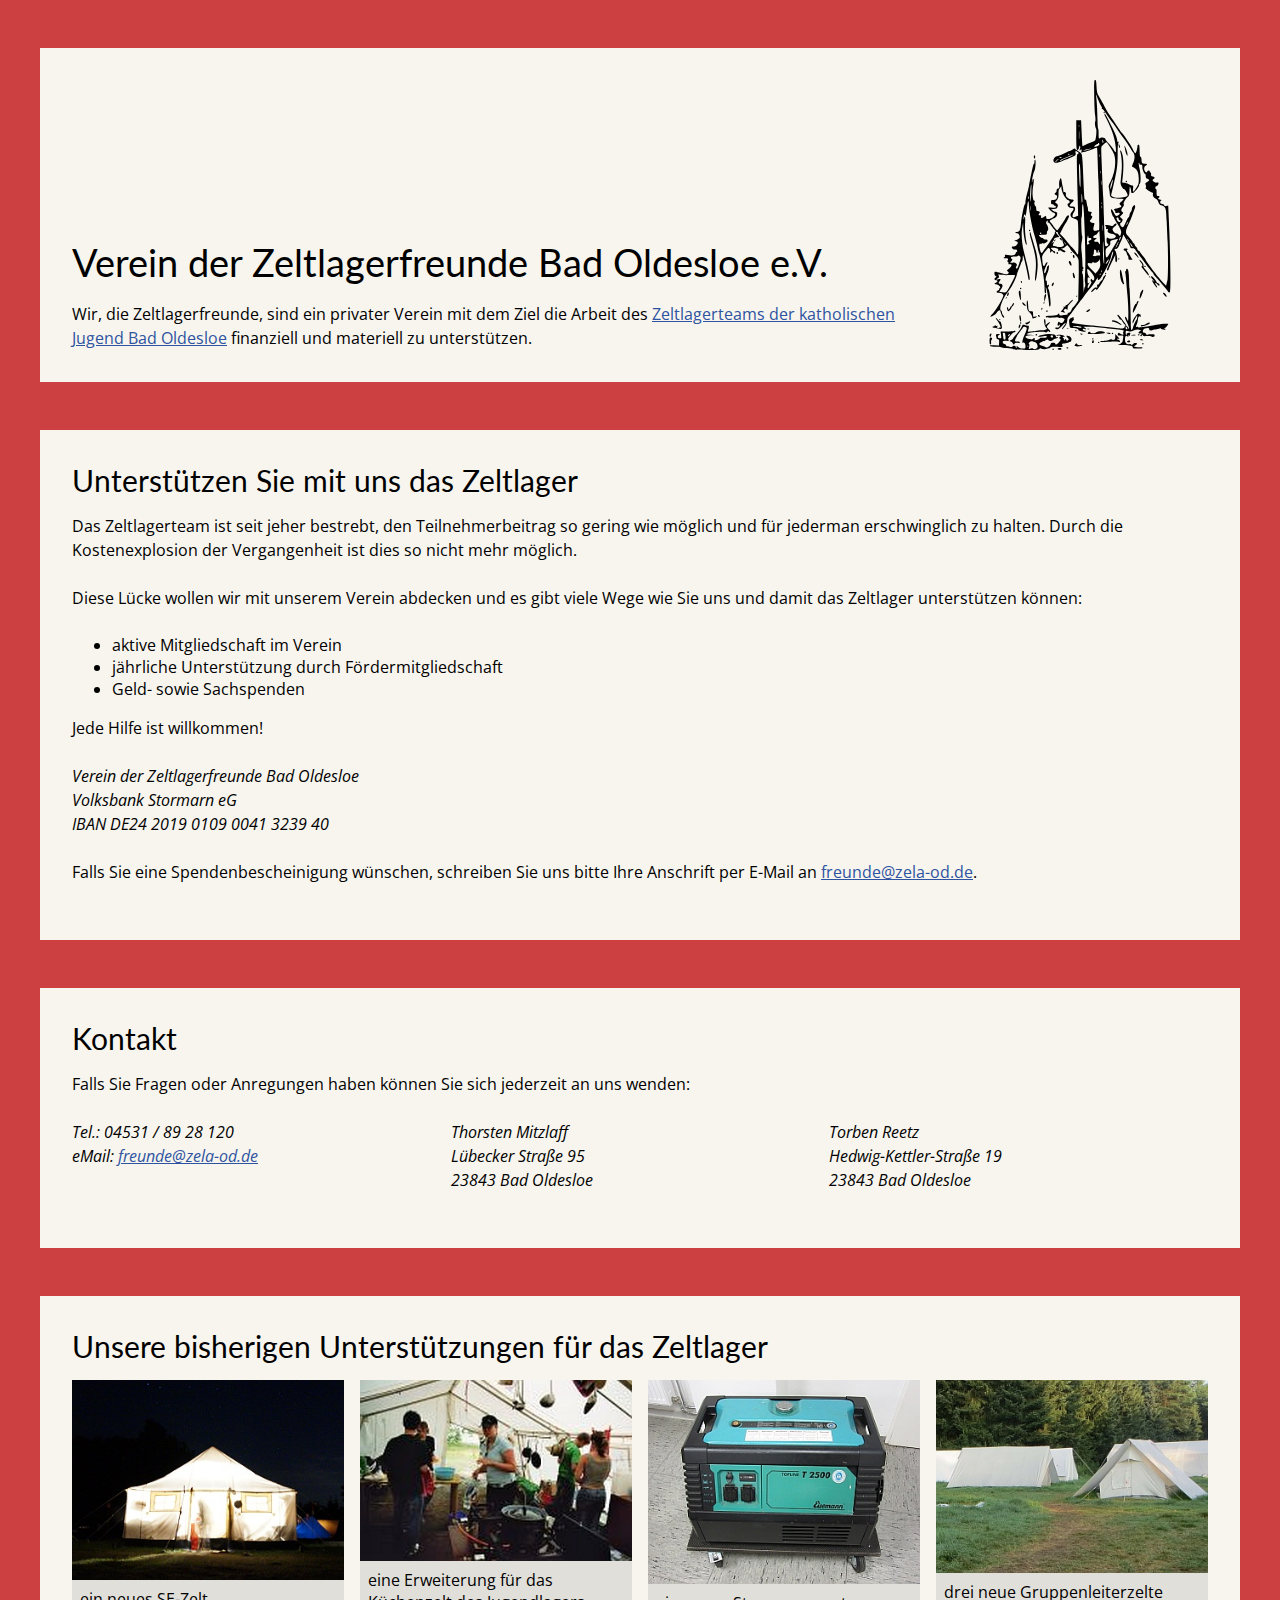
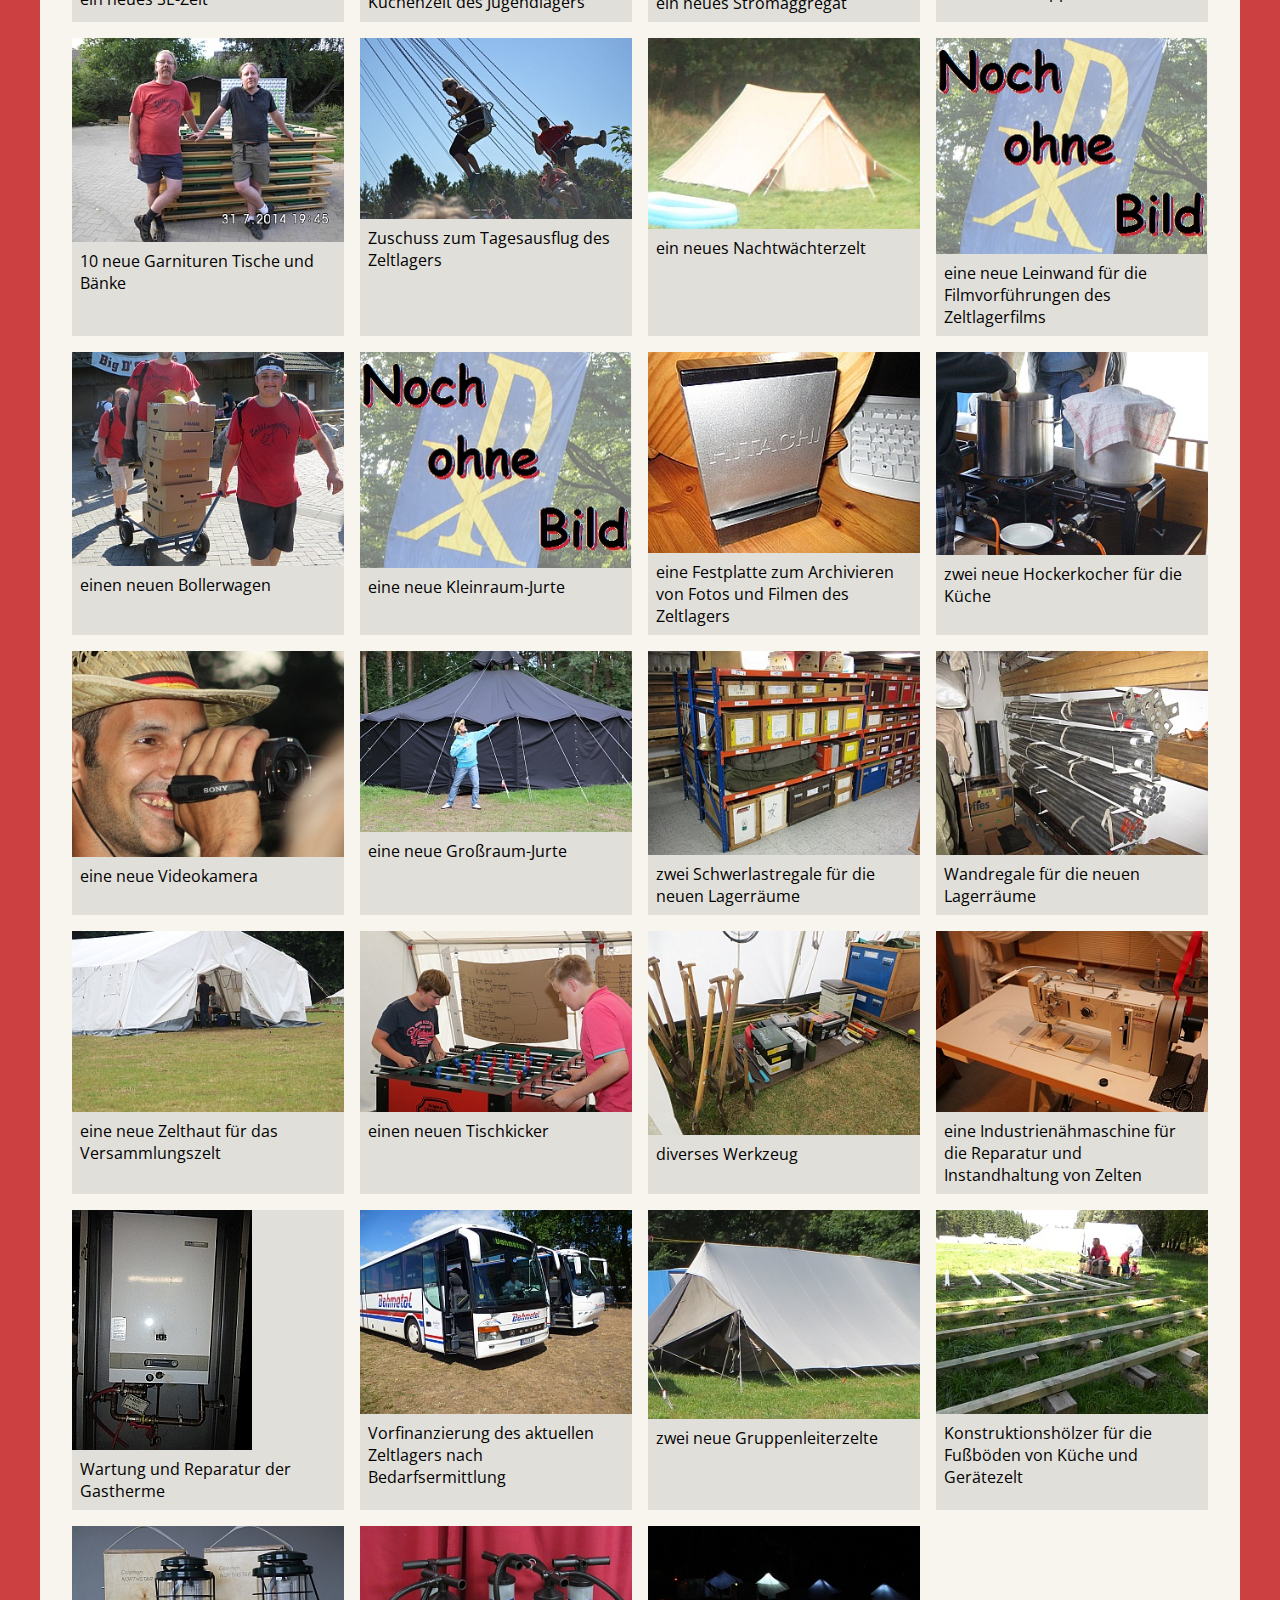
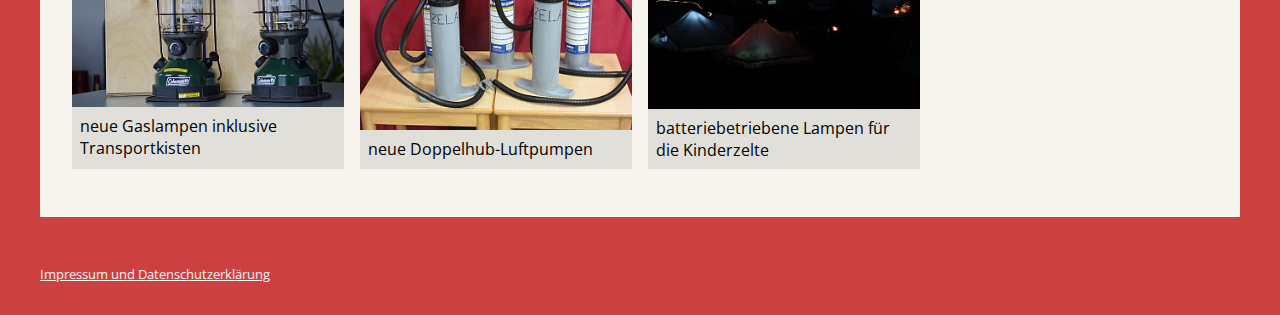
==== commit 4f1a51dc: "Small text improvements" ====
--- a/index.html
+++ b/index.html
@@ -11,9 +11,9 @@
     <h1>Verein der Zeltlagerfreunde Bad Oldesloe e.V.</h1>
 
     <p>
-      Wir, die Zeltlagerfreunde Bad Oldesloe e.V. sind ein privater Verein, der sich zum Ziel gesetzt hat,
+      Wir, die Zeltlagerfreunde, sind ein privater Verein mit dem Ziel 
       die Arbeit des <a href="https://www.zela-od.de">Zeltlagerteams der katholischen Jugend Bad Oldesloe</a>
-      sowohl finanziell als auch materiell zu unterstützen.
+      finanziell und materiell zu unterstützen.
     </p>
 
     <img src="logo.svg" alt="Zeichnung eines Zeltlagers mit Kreuz">
@@ -26,8 +26,9 @@
       erschwinglich zu halten.
       Durch die Kostenexplosion der Vergangenheit ist dies so nicht mehr möglich.
     </p>
-    <p>Diese Lücke wollen wir mit unserem Verein abdecken<p>
-    <p>Es gibt viele Wege wie Sie uns und das Zeltlager unterstützen können:</p>
+    <p>
+      Diese Lücke wollen wir mit unserem Verein abdecken
+      und es gibt viele Wege wie Sie uns und damit das Zeltlager unterstützen können:</p>
     <ul>
       <li>aktive Mitgliedschaft im Verein</li>
       <li>jährliche Unterstützung durch Fördermitgliedschaft</li>
@@ -41,7 +42,7 @@
       IBAN DE24 2019 0109 0041 3239 40
     </address>
     <p>
-      Falls Sie eine Spendenbescheinigung wünschen schreiben Sie uns bitte Ihre Anschrift per E-Mail an
+      Falls Sie eine Spendenbescheinigung wünschen, schreiben Sie uns bitte Ihre Anschrift per E-Mail an
       <a href="mailto:freunde@zela-od.de">freunde@zela-od.de</a>.
     </p>
   </section>
@@ -72,7 +73,7 @@
   </section>
 
   <section>
-    <h2>Bisherige Unterstützungen für das Zeltlager</h2>
+    <h2>Unsere bisherigen Unterstützungen für das Zeltlager</h2>
 
     <ul class="gallery">
       <li><img src="pics/sezelt.jpg"><figcaption>ein neues SE-Zelt</figcaption></li>
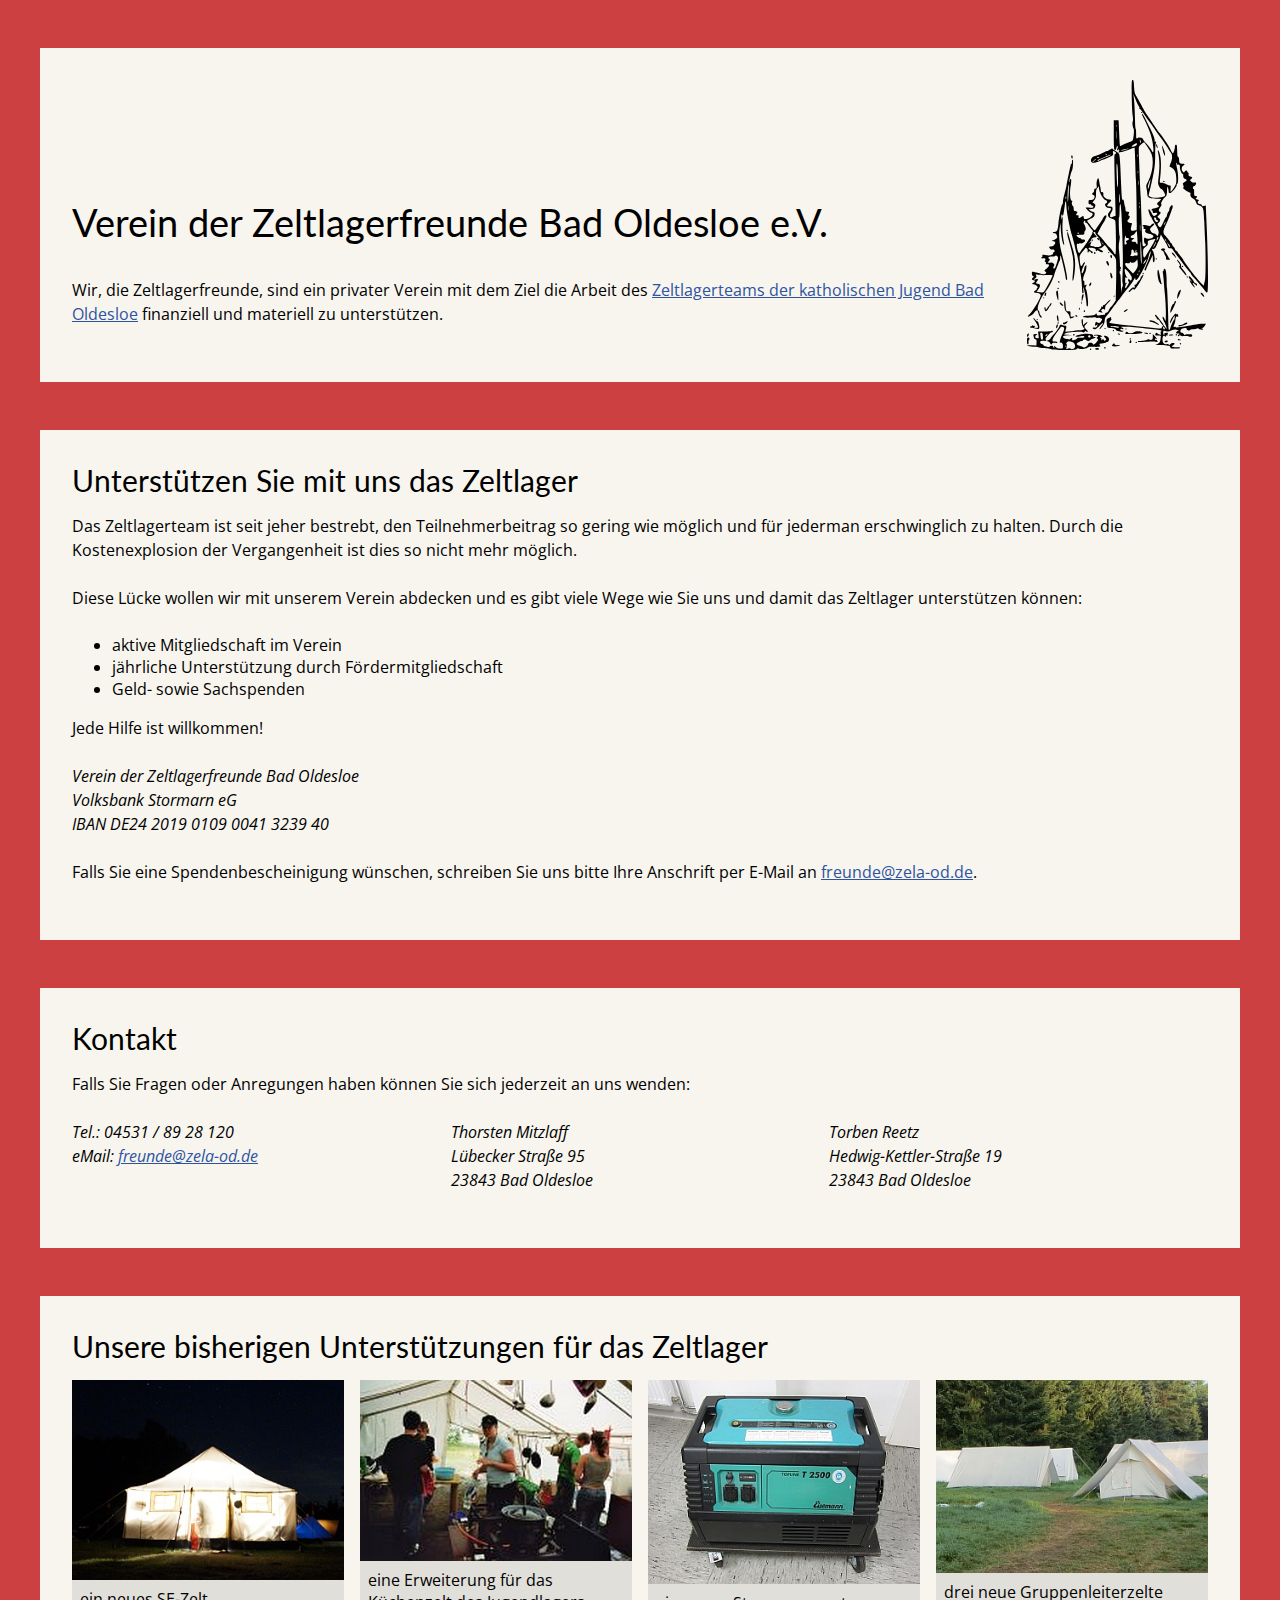
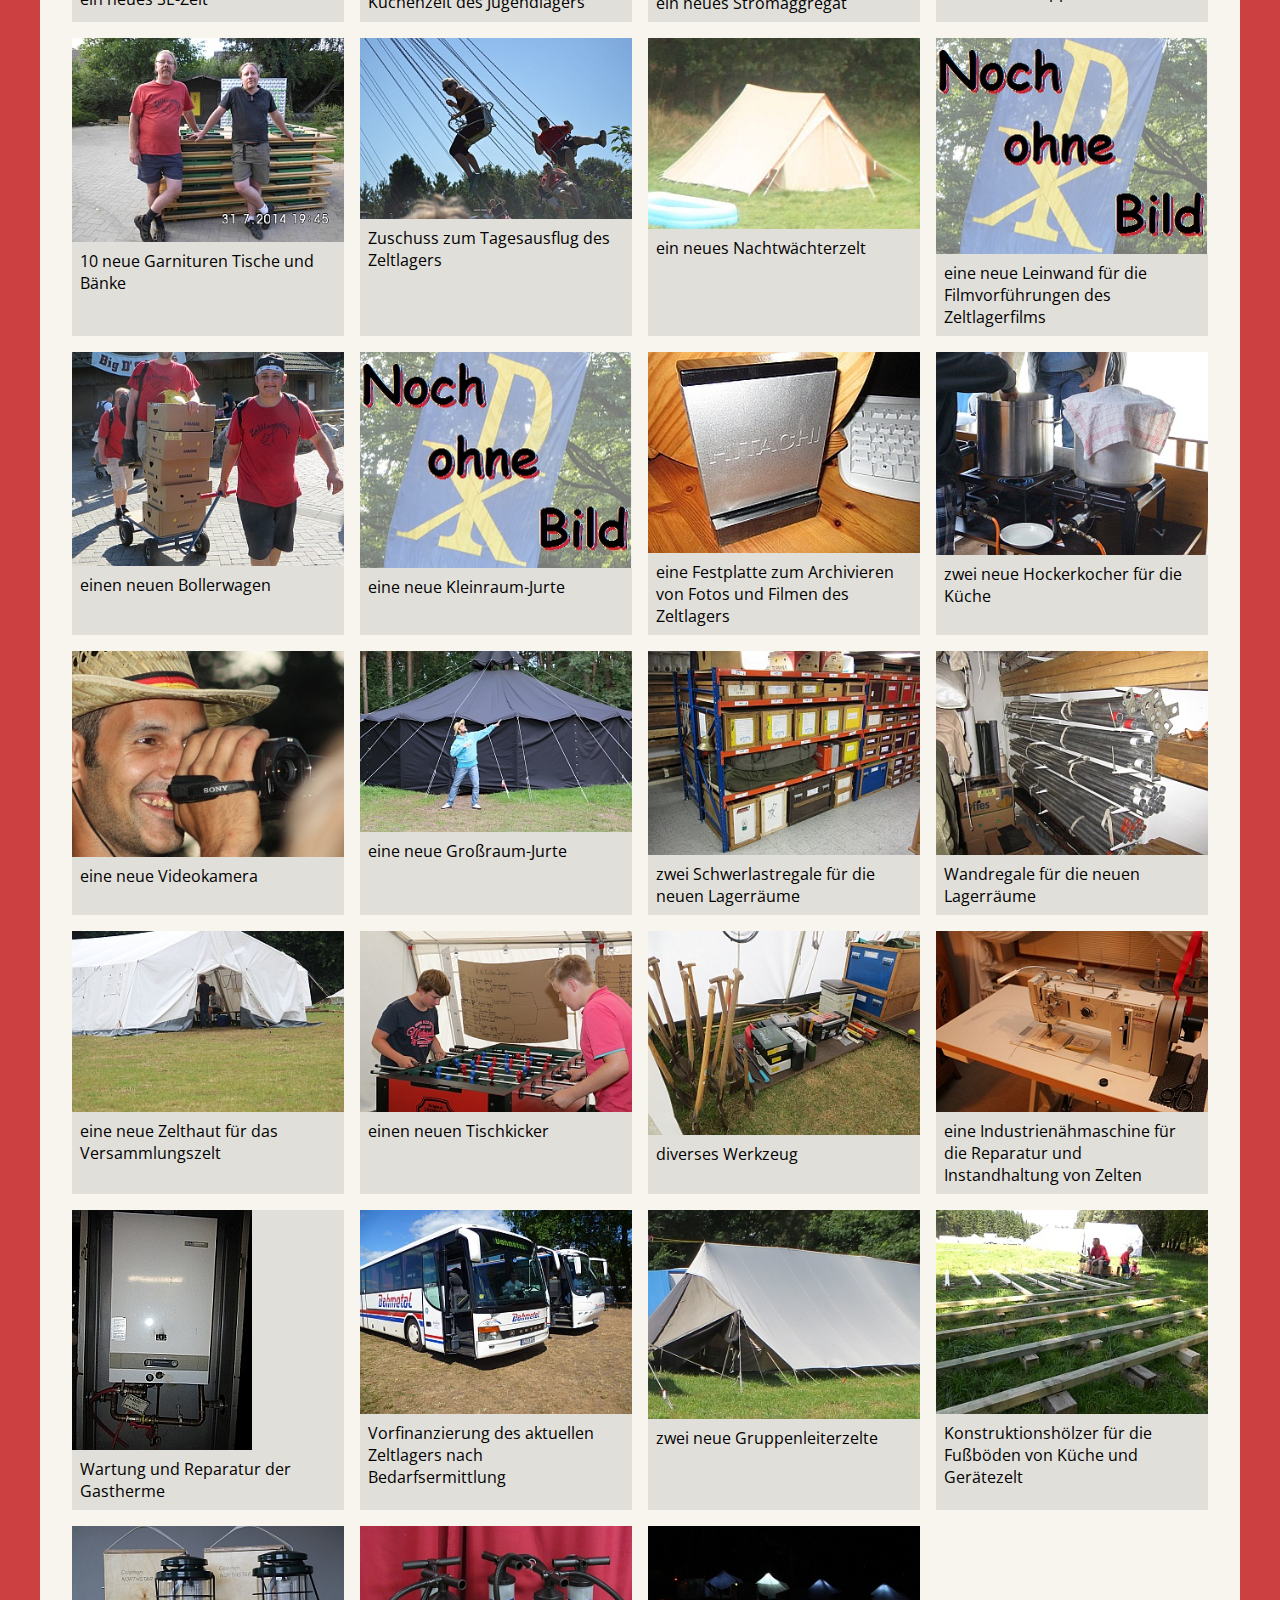
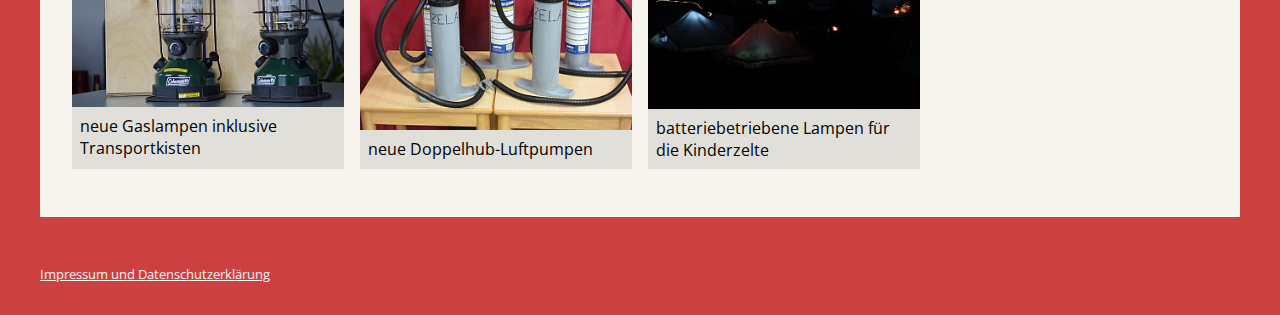
==== commit c4b05563: "chore: order styles.css" ====
--- a/index.html
+++ b/index.html
@@ -7,16 +7,16 @@
 <body>
 
 <main>
-  <header>
-    <h1>Verein der Zeltlagerfreunde Bad Oldesloe e.V.</h1>
+  <header class="header">
+    <h1 class="header__title">Verein der Zeltlagerfreunde Bad Oldesloe e.V.</h1>
 
-    <p>
+    <p class="header__blurb">
       Wir, die Zeltlagerfreunde, sind ein privater Verein mit dem Ziel 
       die Arbeit des <a href="https://www.zela-od.de">Zeltlagerteams der katholischen Jugend Bad Oldesloe</a>
       finanziell und materiell zu unterstützen.
     </p>
 
-    <img src="logo.svg" alt="Zeichnung eines Zeltlagers mit Kreuz">
+    <img class="header__logo" src="logo.svg" alt="Zeichnung eines Zeltlagers mit Kreuz">
   </header>
 
   <section>
--- a/styles.css
+++ b/styles.css
@@ -1,3 +1,6 @@
+/* - - - - - - - - - - - - - - - - - - - - - - - - - - - - - - - - - - - - - - - - - - - - - - - - - - - - - - - - - - -
+Basic Styling (Fonts, headings, text elements)
+- - - - - - - - - - - - - - - - - - - - - - - - - - - - - - - - - - - - - - - - - - - - - - - - - - - - - - - - - - - */
 @import url('https://fonts.googleapis.com/css2?family=Lato&family=Open+Sans&display=swap');
 
 :root {
@@ -12,6 +15,72 @@
   font-size: var(--BASE-FONT-PX);
 }
 
+h1 {
+  font-family: Lato, sans-serif;
+  font-size: calc((38 / var(--BASE-FONT-MEASURE)) * 1rem);
+  margin-top: 0;
+  margin-bottom: 1rem;
+  line-height: 1.2;
+  font-weight: 400;
+}
+
+h2 {
+  font-family: Lato, sans-serif;
+  font-size: calc((30 / var(--BASE-FONT-MEASURE)) * 1rem);
+  margin-top: 0;
+  margin-bottom: 1rem;
+  line-height: 1.2;
+  font-weight: 400;
+}
+
+h3 {
+  font-family: Lato, sans-serif;
+  font-size: calc((26 / var(--BASE-FONT-MEASURE)) * 1rem);
+  margin-top: 0;
+  margin-bottom: 1rem;
+  line-height: 1.2;
+  font-weight: 400;
+}
+
+h4 {
+  font-family: Lato, sans-serif;
+  font-size: calc((22 / var(--BASE-FONT-MEASURE)) * 1rem);
+  margin-top: 0;
+  margin-bottom: 1rem;
+  line-height: 1.2;
+  font-weight: 400;
+}
+
+h5 {
+  font-family: Lato, sans-serif;
+  font-size: calc((18 / var(--BASE-FONT-MEASURE)) * 1rem);
+  margin-top: 0;
+  margin-bottom: 1rem;
+  line-height: 1.2;
+  font-weight: 400;
+}
+
+h6 {
+  font-family: Lato, sans-serif;
+  font-size: var(--BASE-FONT-REM);
+  margin-top: 0;
+  margin-bottom: 1rem;
+  line-height: 1.2;
+  font-weight: 400;
+}
+
+p {
+  margin-bottom: 1.5rem;
+  line-height: 1.5rem;
+}
+
+a {
+  color: #2e53a1;
+}
+
+/* - - - - - - - - - - - - - - - - - - - - - - - - - - - - - - - - - - - - - - - - - - - - - - - - - - - - - - - - - - -
+Sections
+- - - - - - - - - - - - - - - - - - - - - - - - - - - - - - - - - - - - - - - - - - - - - - - - - - - - - - - - - - - */
 body {
   font-family: 'Open Sans', sans-serif;
   font-size: var(--BASE-FONT-REM);
@@ -26,67 +95,10 @@
   margin-bottom: 3rem;
 }
 
-h1 {
-  font-family: Lato, sans-serif;
-  font-size: calc((38 / var(--BASE-FONT-MEASURE)) * 1rem);
-  margin-top: 0;
-  margin-bottom: 1rem;
-  line-height: 1.2;
-  font-weight: 400;
-}
-
-h2 {
-  font-family: Lato, sans-serif;
-  font-size: calc((30 / var(--BASE-FONT-MEASURE)) * 1rem);
-  margin-top: 0;
-  margin-bottom: 1rem;
-  line-height: 1.2;
-  font-weight: 400;
-}
-
-h3 {
-  font-family: Lato, sans-serif;
-  font-size: calc((26 / var(--BASE-FONT-MEASURE)) * 1rem);
-  margin-top: 0;
-  margin-bottom: 1rem;
-  line-height: 1.2;
-  font-weight: 400;
-}
-
-h4 {
-  font-family: Lato, sans-serif;
-  font-size: calc((22 / var(--BASE-FONT-MEASURE)) * 1rem);
-  margin-top: 0;
-  margin-bottom: 1rem;
-  line-height: 1.2;
-  font-weight: 400;
-}
-
-h5 {
-  font-family: Lato, sans-serif;
-  font-size: calc((18 / var(--BASE-FONT-MEASURE)) * 1rem);
-  margin-top: 0;
-  margin-bottom: 1rem;
-  line-height: 1.2;
-  font-weight: 400;
-}
-
-h6 {
-  font-family: Lato, sans-serif;
-  font-size: var(--BASE-FONT-REM);
-  margin-top: 0;
-  margin-bottom: 1rem;
-  line-height: 1.2;
-  font-weight: 400;
-}
-
-p {
-  margin-bottom: 1.5rem;
-  line-height: 1.5rem;
-}
-
-a {
-  color: #2e53a1;
+section {
+  background-color: #f7f5ee;
+  padding: 2rem;
+  margin-bottom: 3rem;
 }
 
 address {
@@ -94,50 +106,61 @@
   line-height: 1.5rem;
 }
 
-header {
+footer {
+  margin-bottom: 2rem;
+}
+
+footer a {
+  color: #f7f5ee;
+}
+
+/* - - - - - - - - - - - - - - - - - - - - - - - - - - - - - - - - - - - - - - - - - - - - - - - - - - - - - - - - - - -
+Header
+- - - - - - - - - - - - - - - - - - - - - - - - - - - - - - - - - - - - - - - - - - - - - - - - - - - - - - - - - - - */
+.header {
   background-color: #f7f5ee;
   padding: 2rem;
   margin-bottom: 3rem;
   display: grid;
-  grid-template-columns: 1fr minmax(20vw, 200px);
+  grid-template-columns: 1fr auto;
   grid-template-rows: 1fr max-content;
   column-gap: 2rem;
 }
 
-header img {
+.header__title {
+  align-self: end;
+}
+
+.header__blurb {
+  grid-column: 1 / 2;
+}
+
+.header__logo {
   height: 100%;
   max-height: 30vh;
-  min-width: 20vw;
+  min-width: var(--MAX-SITE-WIDTH-REM * 0.2);
   max-width: 100%;
   grid-row: 1 / 3;
   grid-column: 2 / 3;
 }
 
-header h1 {
-  align-self: end;
-}
-
-header p {
-  grid-column: 1 / 2;
-}
-
 @media screen and (max-width: 625px) {
-  header {
-    grid-template-columns: minmax(15vw, 30vw) 1fr;
+  .header {
+    grid-template-columns: auto 1fr;
     row-gap: 1rem;
   }
 
-  header h1 {
+  .header__title {
     grid-column: 2 / 3;
     margin: 0;
     font-size: calc((38 / var(--BASE-FONT-MEASURE)) * 1rem * 0.8);
   }
 
-  header p {
+  .header__blurb {
     grid-column: 1 / 3;
   }
 
-  header img {
+  .header__logo {
   height: 100%;
   max-height: 30vh;
   grid-column: 1 / 2;
@@ -146,38 +169,22 @@
 }
 
 @media screen and (max-width: 430px) {
-  header h1 {
+  .header__title {
     font-size: calc((38 / var(--BASE-FONT-MEASURE)) * 1rem * 0.5);
   }
 }
 
-header div {
-  align-self: end;
-}
-
-header p {
-  margin: 0;
-}
-
-section {
-  background-color: #f7f5ee;
-  padding: 2rem;
-  margin-bottom: 3rem;
-}
-
+/* - - - - - - - - - - - - - - - - - - - - - - - - - - - - - - - - - - - - - - - - - - - - - - - - - - - - - - - - - - -
+Kontakt
+- - - - - - - - - - - - - - - - - - - - - - - - - - - - - - - - - - - - - - - - - - - - - - - - - - - - - - - - - - - */
 .kontakt {
   display: grid;
   grid-template-columns: repeat(auto-fit, minmax(240px, 1fr));
 }
 
-footer {
-  margin-bottom: 2rem;
-}
-
-footer a {
-  color: #f7f5ee;
-}
-
+/* - - - - - - - - - - - - - - - - - - - - - - - - - - - - - - - - - - - - - - - - - - - - - - - - - - - - - - - - - - -
+Gallery
+- - - - - - - - - - - - - - - - - - - - - - - - - - - - - - - - - - - - - - - - - - - - - - - - - - - - - - - - - - - */
 .gallery {
   display: grid;
   grid-template-columns: repeat(auto-fit, minmax(240px, 1fr));
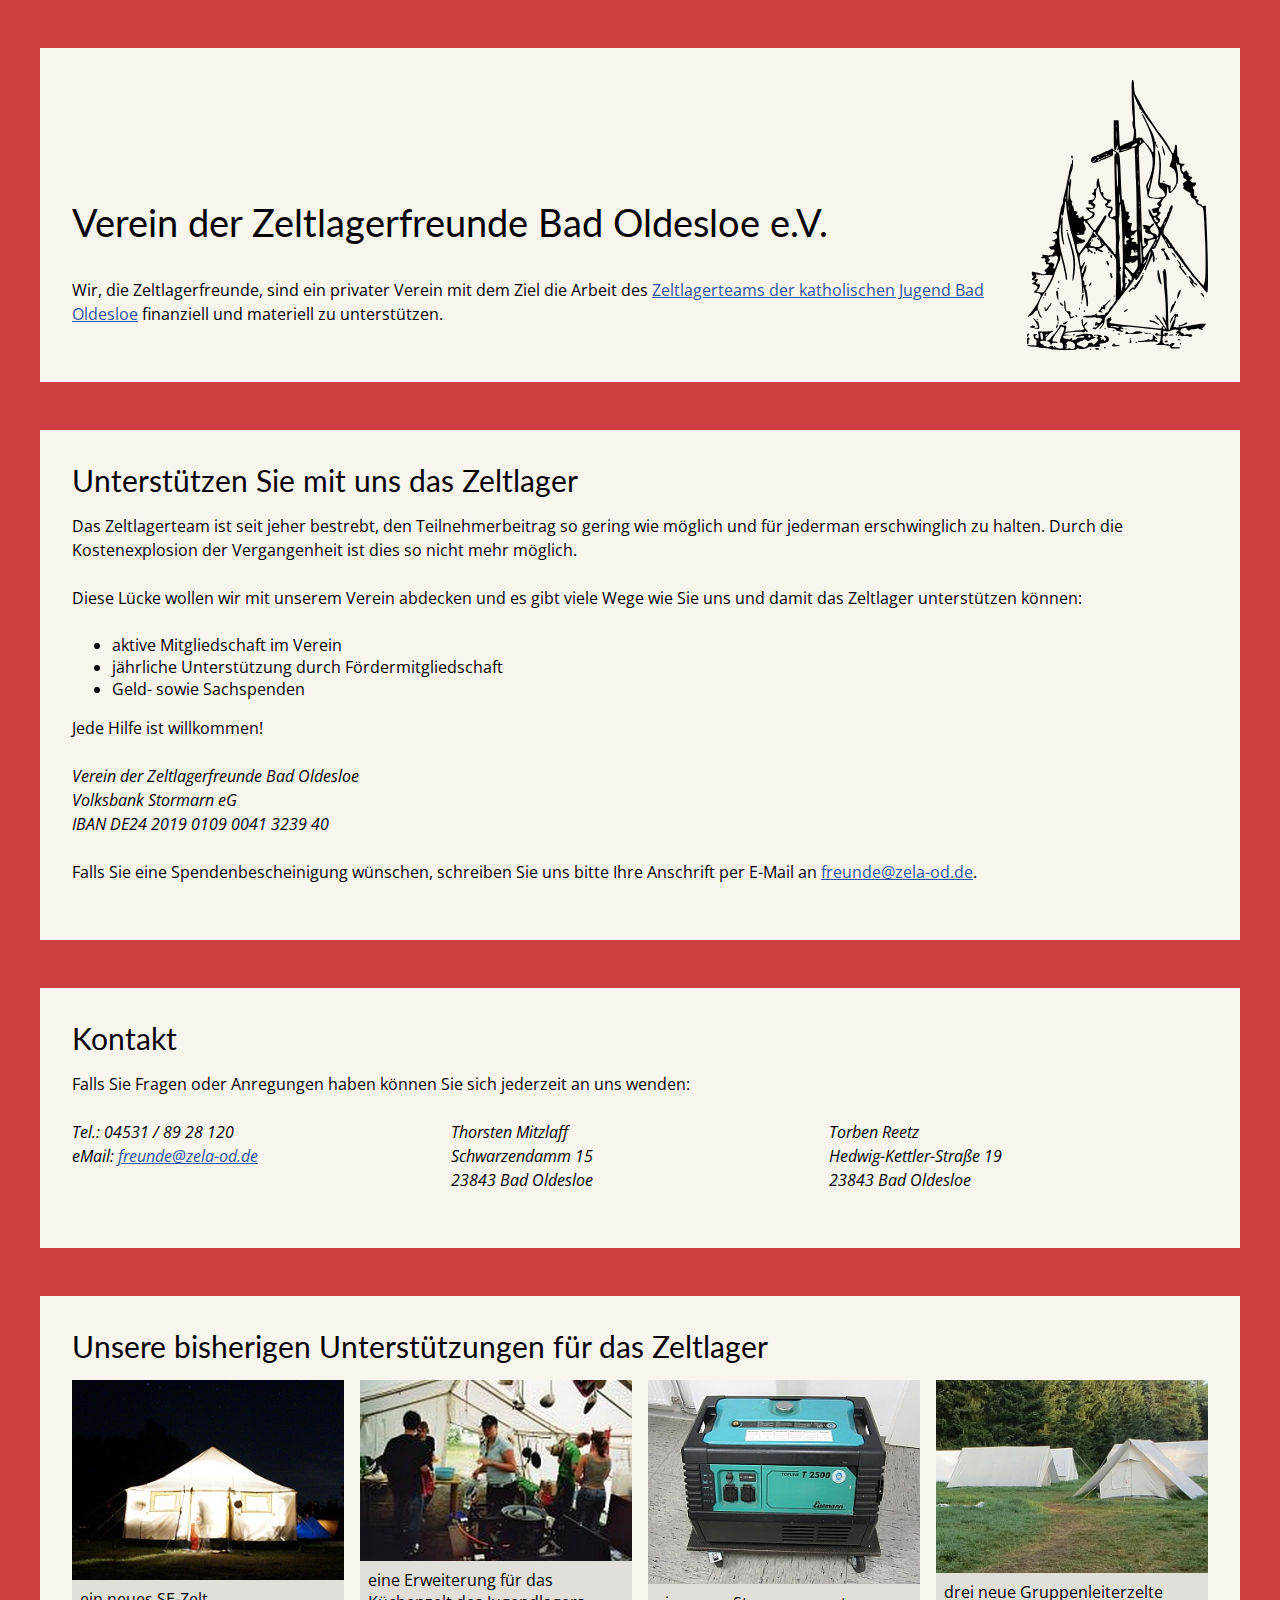
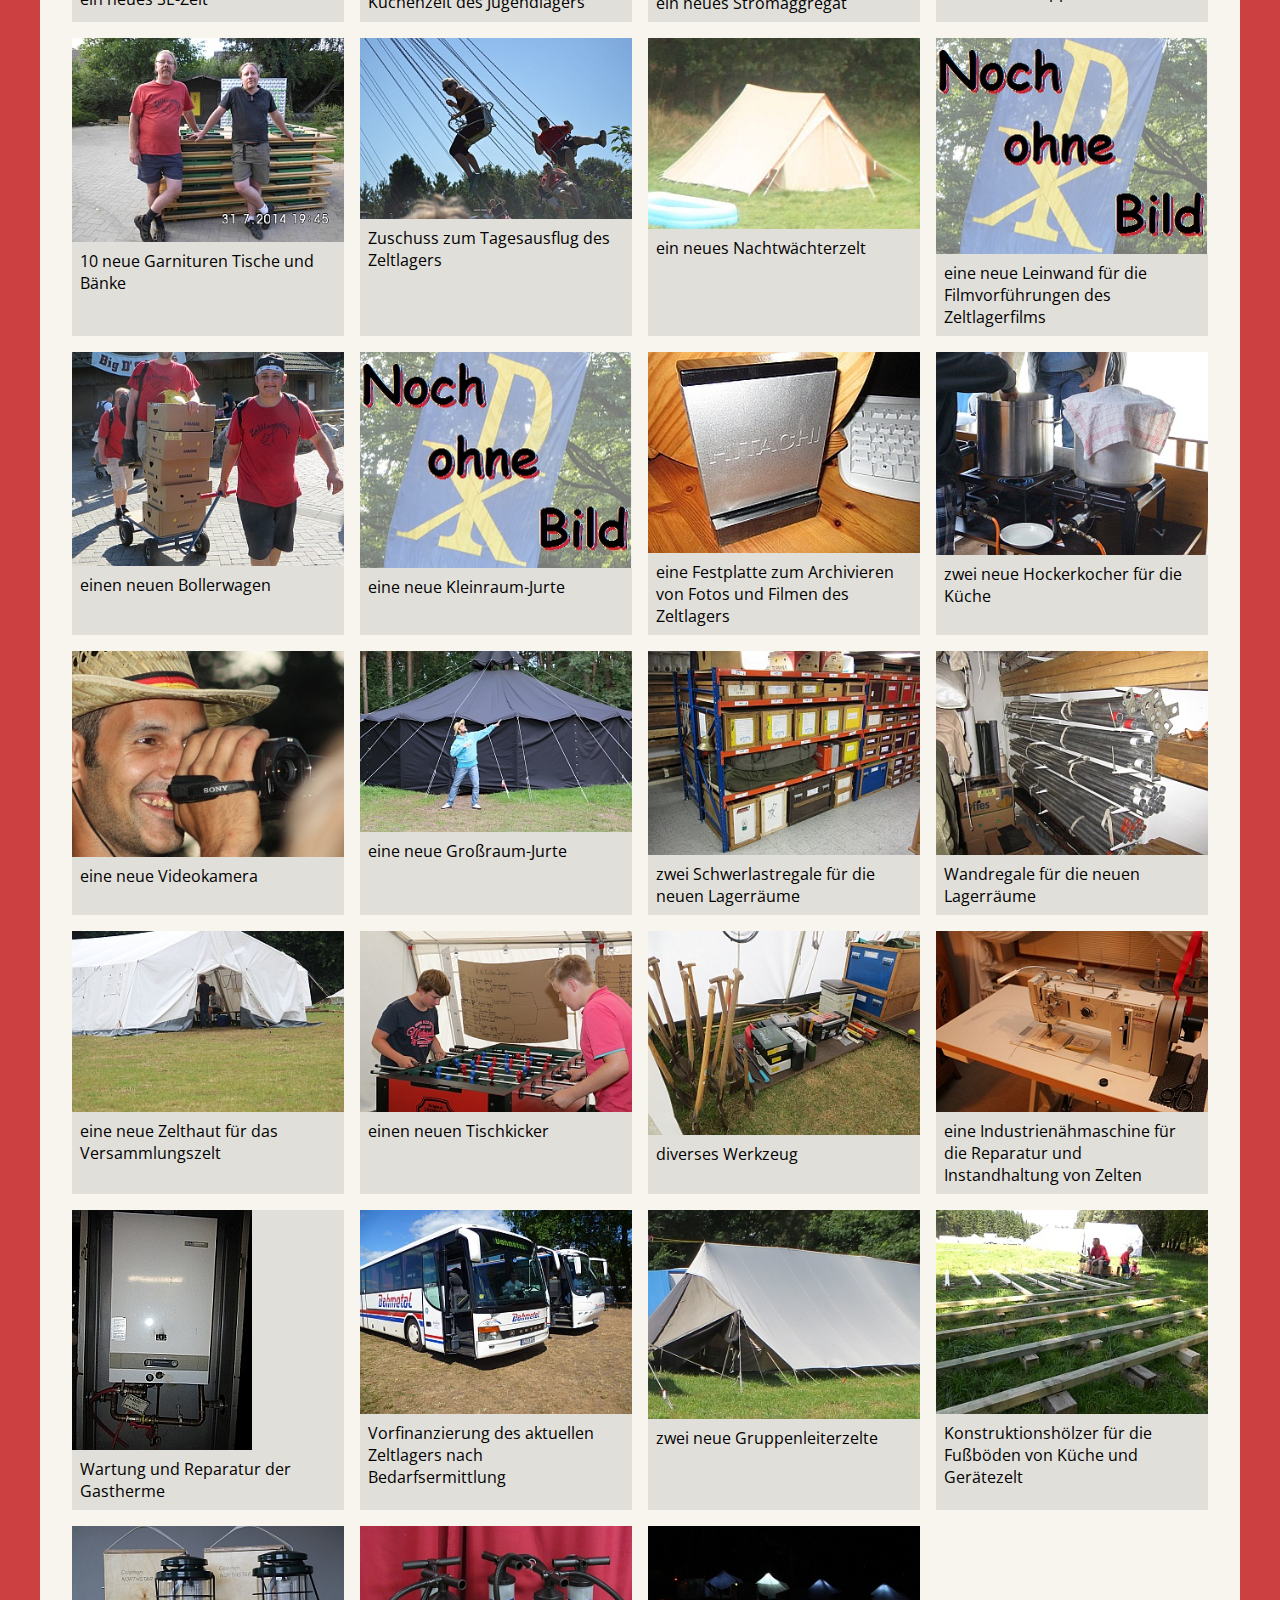
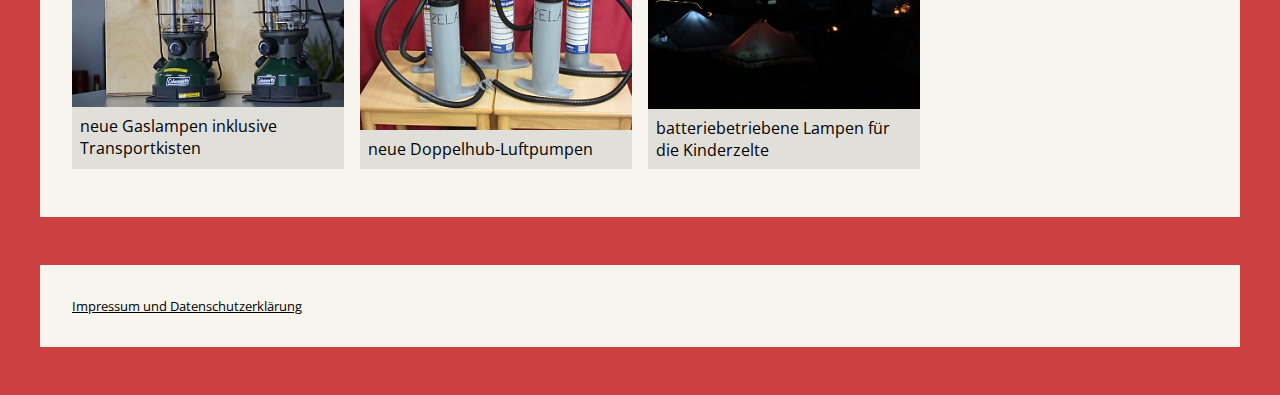
==== commit 7e6b3d80: "Update Thorsten's address" ====
--- a/index.html
+++ b/index.html
@@ -60,7 +60,7 @@
 
       <address>
         Thorsten Mitzlaff<br>
-        Lübecker Straße 95<br>
+        Schwarzendamm 15<br>
         23843 Bad Oldesloe
       </address>
 
@@ -113,4 +113,4 @@
   </small>
 </footer>
 </body>
-</html>+</html>
--- a/styles.css
+++ b/styles.css
@@ -107,11 +107,13 @@
 }
 
 footer {
-  margin-bottom: 2rem;
+  background-color: #f7f5ee;
+  padding: 2rem;
+  margin-bottom: 3rem;
 }
 
 footer a {
-  color: #f7f5ee;
+  color: black;
 }
 
 /* - - - - - - - - - - - - - - - - - - - - - - - - - - - - - - - - - - - - - - - - - - - - - - - - - - - - - - - - - - -
